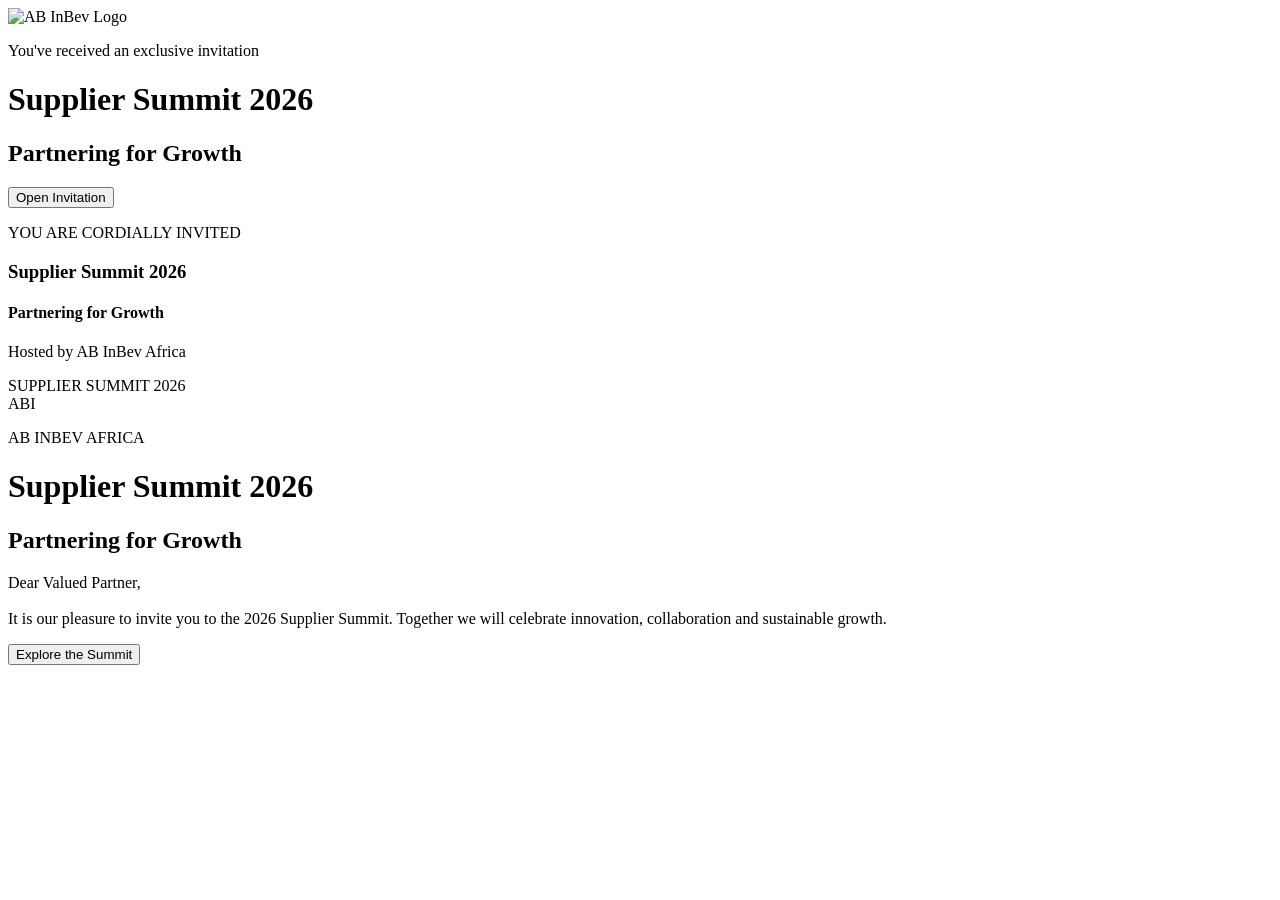
==== index.html @ 871eed04 "Rename Index.html to index.html" ====
<!DOCTYPE html>
<html lang="en">

<head>

    <meta charset="UTF-8">

    <meta name="viewport" content="width=device-width, initial-scale=1.0">

    <title>AB InBev Supplier Summit 2026</title>
    <link rel="preconnect" href="https://fonts.googleapis.com">
<link rel="preconnect" href="https://fonts.gstatic.com" crossorigin>
<link href="https://fonts.googleapis.com/css2?family=Cormorant+Garamond:wght@400;500;600;700&family=Inter:wght@300;400;500;600&display=swap" rel="stylesheet">

    <link rel="stylesheet" href="css/style.css">

</head>

<body>

<div class="particles">

    <span></span>
    <span></span>
    <span></span>
    <span></span>
    <span></span>
    <span></span>
    <span></span>
    <span></span>

</div>
    <div class="landing-page">

        <img src="Images/abinbev-logo.png" class="logo" alt="AB InBev Logo">

        <p class="intro">
            You've received an exclusive invitation
        </p>

        <h1>
            Supplier Summit 2026
        </h1>

   <h2>Partnering for Growth</h2>

<button id="openBtn" class="invite-button">
    Open Invitation
</button>
  <section id="envelope-section" class="hidden">

    <div class="envelope-container">

        <div class="envelope" id="envelope">

           <div class="letter" id="letter">

    <div class="gold-line"></div>

    <p class="small-text">
        YOU ARE CORDIALLY INVITED
    </p>

    <h3>Supplier Summit 2026</h3>

    <h4>Partnering for Growth</h4>

    <div class="gold-line"></div>

    <p class="host">
        Hosted by AB InBev Africa
    </p>

</div>

<div class="ribbon" id="ribbon">

    <span>SUPPLIER SUMMIT 2026</span>

    <div class="seal" id="seal">
        ABI
    </div>

</div>
<div class="envelope-front"></div>

<div class="envelope-flap" id="flap"></div>
        </div>

    </div>

</section>
</div>

<div id="invitation-screen" class="invitation-screen hidden">

    <div class="invitation-card invitation-content">

        <!-- corners -->

        <div class="corner top-left"></div>
        <div class="corner top-right"></div>
        <div class="corner bottom-left"></div>
        <div class="corner bottom-right"></div>

        <p class="invite-overline reveal">
            AB INBEV AFRICA
        </p>

        <h1 class="gold-title reveal">
            Supplier Summit 2026
        </h1>

        <h2 class="reveal">
            Partnering for Growth
        </h2>

        <div class="gold-divider"></div>

        <p class="body-text reveal">

            Dear Valued Partner,

            <br><br>

            It is our pleasure to invite you to the
            2026 Supplier Summit.

            Together we will celebrate innovation,
            collaboration and sustainable growth.

        </p>

        <button
            id="exploreBtn"
            class="rsvp-button">

            Explore the Summit

        </button>

    </div>

</div>


<script src="JS/Script.js"></script>

</body>

</html>
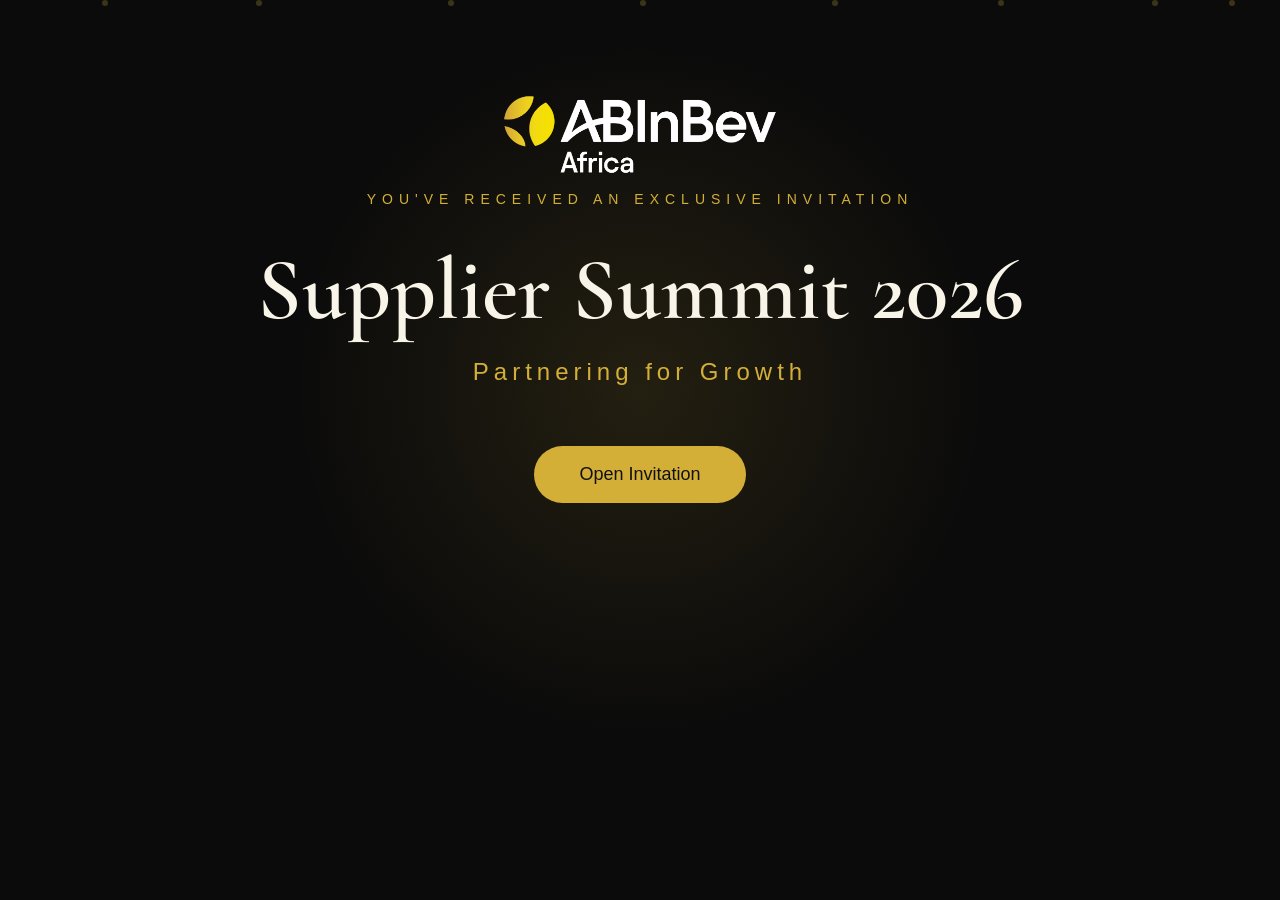
==== commit a7601ce4: "Update index.html" ====
--- a/index.html
+++ b/index.html
@@ -12,7 +12,7 @@
 <link rel="preconnect" href="https://fonts.gstatic.com" crossorigin>
 <link href="https://fonts.googleapis.com/css2?family=Cormorant+Garamond:wght@400;500;600;700&family=Inter:wght@300;400;500;600&display=swap" rel="stylesheet">
 
-    <link rel="stylesheet" href="css/style.css">
+    <link rel="stylesheet" href="style.css">
 
 </head>
 
@@ -32,7 +32,7 @@
 </div>
     <div class="landing-page">
 
-        <img src="Images/abinbev-logo.png" class="logo" alt="AB InBev Logo">
+        <img src="abinbev-logo.png" class="logo" alt="AB InBev Logo">
 
         <p class="intro">
             You've received an exclusive invitation
@@ -144,7 +144,7 @@
 </div>
 
 
-<script src="JS/Script.js"></script>
+<script src="script.js"></script>
 
 </body>
 
--- a/style.css
+++ b/style.css
@@ -0,0 +1,1138 @@
+/* Reset */
+/* Reset */
+/* ===========================
+   RESET
+=========================== */
+
+*{
+    margin:0;
+    padding:0;
+    box-sizing:border-box;
+}
+
+/* ===========================
+   BODY
+=========================== */
+
+body{
+
+    background:#0B0B0B;
+
+    color:white;
+
+    min-height:100vh;
+
+    display:flex;
+
+    justify-content:center;
+
+    align-items:flex-start;
+
+    font-family:'Inter', sans-serif;
+
+    padding:40px 0;
+
+}
+
+/* ===========================
+   MAIN CONTAINER
+=========================== */
+
+.landing-page{
+
+    text-align:center;
+
+    max-width:900px;
+
+    padding:40px;
+
+}
+
+/* ===========================
+   LOGO
+=========================== */
+
+.logo{
+    width:300px;
+    height:auto;
+    
+}
+
+/* ===========================
+   SMALL INTRO
+=========================== */
+
+.intro{
+
+    color:#D4AF37;
+
+    text-transform:uppercase;
+
+    letter-spacing:6px;
+
+    font-size:14px;
+
+    margin-bottom:30px;
+
+}
+
+/* ===========================
+   TITLE
+=========================== */
+
+h1{
+
+    font-family:'Cormorant Garamond', serif;
+
+    font-size:88px;
+
+    color:#F8F4E8;
+
+    font-weight:600;
+
+    margin-bottom:15px;
+
+}
+
+/* ===========================
+   SUBTITLE
+=========================== */
+
+h2{
+
+    font-family:'Inter', sans-serif;
+
+    font-weight:300;
+
+    color:#D4AF37;
+
+    letter-spacing:5px;
+
+    margin-bottom:60px;
+
+}
+
+/* ===========================
+   BUTTON
+=========================== */
+
+.invite-button{
+
+    background:#D4AF37;
+
+    color:#111;
+
+    border:none;
+
+    padding:18px 45px;
+
+    border-radius:50px;
+
+    font-size:18px;
+
+    cursor:pointer;
+
+    animation:pulse 3s infinite;
+
+    transition:.4s;
+
+}
+
+/* Hover */
+
+.invite-button:hover{
+
+    transform:translateY(-5px);
+
+    box-shadow:
+
+0px 40px 80px rgba(0,0,0,.45);
+
+}
+/* ===========================
+   GOLD GLOW
+=========================== */
+
+body::before{
+
+    content:"";
+
+    position:absolute;
+
+    width:700px;
+
+    height:700px;
+
+    background:radial-gradient(circle,
+    rgba(212,175,55,.12),
+    transparent 70%);
+
+    z-index:-1;
+
+}
+@keyframes pulse{
+
+    0%{
+
+        transform:scale(1);
+
+    }
+
+    50%{
+
+        transform:scale(1.04);
+
+    }
+
+    100%{
+
+        transform:scale(1);
+
+    }
+
+}
+/*==================================
+ENVELOPE SECTION
+==================================*/
+
+.hidden{
+    display:none;
+}
+
+.envelope-container{
+
+    display:flex;
+    justify-content:center;
+    margin-top:60px;
+
+}
+
+/*==================================
+ENVELOPE
+==================================*/
+
+.envelope{
+
+    position:relative;
+
+    width:520px;
+    height:340px;
+
+    border-radius:18px;
+
+    background:linear-gradient(
+        180deg,
+        #FFFDF7,
+        #F3EAD8
+    );
+
+    border:1px solid #D4AF37;
+
+    box-shadow:
+        0 20px 45px rgba(0,0,0,.28);
+
+}
+
+/*==================================
+LETTER
+==================================*/
+
+.letter{
+
+    position:absolute;
+
+    width:88%;
+
+    height:88%;
+
+    background:#FFFDF7;
+
+    left:6%;
+
+    bottom:45px;
+
+    border-radius:6px;
+
+    z-index:2;
+
+    box-shadow:
+        0 10px 25px rgba(0,0,0,.12);
+
+    transition:1.2s ease;
+
+}
+
+.letter h3{
+
+    font-family:'Cormorant Garamond', serif;
+
+    font-size:42px;
+
+    color:#C7A541;
+
+    margin-bottom:12px;
+
+}
+
+.letter p{
+
+    color:#666;
+
+    letter-spacing:4px;
+
+    text-transform:uppercase;
+
+}
+
+/*==================================
+ENVELOPE FRONT
+==================================*/
+
+.envelope-front{
+
+    position:absolute;
+
+    bottom:0;
+
+    width:100%;
+
+    height:55%;
+
+    background:#F6F0E3;
+
+    border-radius:0 0 18px 18px;
+
+    z-index:3;
+
+}
+
+/*==================================
+ENVELOPE FLAP
+==================================*/
+
+.envelope-flap{
+
+    position:absolute;
+
+    top:0;
+
+    width:100%;
+
+    height:180px;
+
+    background:#F9F5EA;
+
+    clip-path:polygon(0 0,100% 0,50% 100%);
+
+    transform-origin:top;
+
+    z-index:4;
+
+    transition:1s ease;
+
+}
+/*==========================
+RIBBON
+==========================*/
+
+.ribbon{
+
+    position:absolute;
+
+    top:145px;
+
+    left:-10px;
+
+    width:540px;
+
+    height:48px;
+
+    background:linear-gradient(
+        90deg,
+        #B8891C,
+        #D4AF37,
+        #F2D675,
+        #D4AF37,
+        #B8891C
+    );
+
+    display:flex;
+
+    justify-content:center;
+
+    align-items:center;
+
+    z-index:10;
+
+}
+
+.ribbon span{
+
+    color:white;
+
+    font-size:14px;
+
+    letter-spacing:4px;
+
+    text-transform:uppercase;
+
+    font-weight:600;
+
+}
+/*==========================
+WAX SEAL
+==========================*/
+
+.seal{
+
+    position:absolute;
+
+    width:70px;
+
+    height:70px;
+
+    border-radius:50%;
+
+    background:radial-gradient(
+        circle,
+        #E8C76A,
+        #D4AF37,
+        #A87C18
+    );
+
+    border:3px solid #F4E3A2;
+
+    display:flex;
+
+    justify-content:center;
+
+    align-items:center;
+
+    font-family:'Cormorant Garamond', serif;
+
+    font-size:24px;
+
+    font-weight:bold;
+
+    color:white;
+
+    top:-12px;
+
+    left:50%;
+
+    transform:translateX(-50%);
+
+    box-shadow:
+        0 8px 18px rgba(0,0,0,.35);
+        cursor:pointer;
+
+transition:.5s ease;
+
+}
+/*==========================
+SEAL POP
+==========================*/
+
+.seal.pop{
+
+    transform:
+        translateX(-50%)
+        scale(0);
+
+    opacity:0;
+
+}
+.ribbon.remove{
+
+    transform:translateY(-90px);
+
+    opacity:0;
+
+    transition:1s ease;
+
+}
+/*==========================
+OPEN FLAP
+==========================*/
+
+.envelope-flap.open{
+
+    transform: rotateX(180deg);
+
+    z-index:1;
+
+}
+/*==========================
+LETTER COMES OUT
+==========================*/
+
+.letter.pull-out{
+
+    transform:translateY(-170px);
+
+}
+.small-text{
+
+    margin-top:35px;
+
+    color:#B68C1E;
+
+    letter-spacing:5px;
+
+    font-size:12px;
+
+    text-transform:uppercase;
+
+}
+.letter h3{
+
+    font-family:'Cormorant Garamond', serif;
+
+    font-size:44px;
+
+    color:#C9A53A;
+
+    margin-top:25px;
+
+}
+.letter h4{
+
+    margin-top:10px;
+
+    font-weight:300;
+
+    letter-spacing:3px;
+
+    color:#555;
+
+}
+.host{
+
+    margin-top:30px;
+
+    color:#888;
+
+    font-size:14px;
+
+    letter-spacing:2px;
+
+}
+.gold-line{
+
+    width:160px;
+
+    height:2px;
+
+    background:#D4AF37;
+
+    margin:25px auto;
+
+}
+/*==============================
+FULL SCREEN INVITATION
+===============================*/
+
+.invitation-screen{
+
+    position:fixed;
+
+    inset:0;
+
+    background:rgba(11,11,11,.96);
+
+    display:flex;
+
+    justify-content:center;
+
+    align-items:center;
+
+    opacity:0;
+
+    visibility:hidden;
+
+    pointer-events:none;
+
+    transition:opacity 1.2s ease;
+
+    z-index:100;
+
+}
+
+.invitation-screen.show{
+
+    opacity:1;
+
+    visibility:visible;
+
+    pointer-events:auto;
+
+}
+
+.invitation-card,
+.invitation-content{
+
+    width:700px;
+
+    background:
+linear-gradient(
+180deg,
+#FFFDF9,
+#F8F5EC
+);
+
+    border-radius:20px;
+
+    padding:70px;
+
+    text-align:center;
+
+    box-shadow:
+        0 35px 90px rgba(0,0,0,.35);
+
+    transform:translateY(40px) scale(.96);
+
+    transition:1s ease;
+
+    position:relative;
+
+}
+.invitation-screen.show .invitation-card{
+
+    transform:translateY(0) scale(1);
+
+}
+.invite-overline{
+
+    letter-spacing:6px;
+
+    color:#B58B20;
+
+    font-size:13px;
+
+}
+
+.gold-divider{
+
+    width:0;
+
+    height:2px;
+
+    background:#D4AF37;
+
+    margin:35px auto;
+
+    transition:1.4s ease;
+
+}
+.invitation-screen.show .gold-divider{
+
+    width:180px;
+
+}
+
+.body-text{
+
+    line-height:1.8;
+
+    color:#555;
+
+    margin-bottom:45px;
+
+}
+
+.rsvp-button{
+
+    background:#D4AF37;
+
+    color:#111;
+
+    border:none;
+
+    padding:18px 42px;
+
+    border-radius:40px;
+
+    cursor:pointer;
+
+    font-size:17px;
+
+    transition:.3s;
+
+}
+
+.rsvp-button:hover{
+
+    transform:translateY(-4px);
+
+    box-shadow:
+        0 12px 30px rgba(212,175,55,.35);
+
+}
+/*==========================
+LETTER EXPANDS
+==========================*/
+
+.letter.expand{
+
+    position:fixed;
+
+    top:50%;
+
+    left:50%;
+
+    transform:translate(-50%,-50%) scale(2.2);
+
+    width:700px;
+
+    height:850px;
+
+    z-index:999;
+
+    transition:1.5s ease;
+
+    border-radius:18px;
+
+}
+.envelope.fade{
+
+    opacity:0;
+
+    transition:1s ease;
+
+}
+.invitation-content{
+
+    opacity:0;
+
+    transform:translateY(25px);
+
+    transition:1s ease;
+
+}
+.invitation-content.show{
+
+    opacity:1;
+
+    transform:translateY(0);
+
+}
+/*==========================
+GOLD PARTICLES
+==========================*/
+
+.particles{
+
+    position:fixed;
+
+    inset:0;
+
+    pointer-events:none;
+
+    overflow:hidden;
+
+}
+.particles span{
+
+    position:absolute;
+
+    width:6px;
+
+    height:6px;
+
+    background:#D4AF37;
+
+    border-radius:50%;
+
+    opacity:.25;
+
+    animation:float 12s linear infinite;
+
+}
+.particles span:nth-child(1){left:8%; animation-delay:0s;}
+.particles span:nth-child(2){left:20%; animation-delay:2s;}
+.particles span:nth-child(3){left:35%; animation-delay:4s;}
+.particles span:nth-child(4){left:50%; animation-delay:1s;}
+.particles span:nth-child(5){left:65%; animation-delay:5s;}
+.particles span:nth-child(6){left:78%; animation-delay:3s;}
+.particles span:nth-child(7){left:90%; animation-delay:6s;}
+.particles span:nth-child(8){left:96%; animation-delay:7s;}
+@keyframes float{
+
+    from{
+
+        transform:translateY(110vh);
+
+    }
+
+    to{
+
+        transform:translateY(-10vh);
+
+    }
+
+}
+.gold-divider{
+
+    position:relative;
+
+    overflow:hidden;
+
+}
+.gold-divider::after{
+
+    content:"";
+
+    position:absolute;
+
+    left:-100%;
+
+    top:0;
+
+    width:100%;
+
+    height:100%;
+
+    background:linear-gradient(
+        90deg,
+        transparent,
+        rgba(255,255,255,.8),
+        transparent
+    );
+
+    animation:shimmer 4s infinite;
+
+}
+@keyframes shimmer{
+
+    from{
+
+        left:-100%;
+
+    }
+
+    to{
+
+        left:100%;
+
+    }
+
+}
+/*==========================
+FLOATING INVITATION
+==========================*/
+
+@keyframes gentleFloat{
+
+    0%{
+        transform:translateY(0px);
+    }
+
+    50%{
+        transform:translateY(-6px);
+    }
+
+    100%{
+        transform:translateY(0px);
+    }
+
+}
+
+.invitation-screen.show .invitation-card{
+
+    animation:gentleFloat 5s ease-in-out infinite;
+
+}
+.corner{
+
+    position:absolute;
+
+    width:40px;
+
+    height:40px;
+
+    border:2px solid #D4AF37;
+
+}
+
+.top-left{
+
+    top:20px;
+    left:20px;
+
+    border-right:none;
+    border-bottom:none;
+
+}
+
+.top-right{
+
+    top:20px;
+    right:20px;
+
+    border-left:none;
+    border-bottom:none;
+
+}
+
+.bottom-left{
+
+    bottom:20px;
+    left:20px;
+
+    border-right:none;
+    border-top:none;
+
+}
+
+.bottom-right{
+
+    bottom:20px;
+    right:20px;
+
+    border-left:none;
+    border-top:none;
+
+}
+.gold-title{
+
+    background: linear-gradient(
+        90deg,
+        #9C6D00,
+        #D4AF37,
+        #F6DE8D,
+        #D4AF37,
+        #9C6D00
+    );
+
+    background-size:300%;
+
+    background-clip:text;
+    -webkit-background-clip:text;
+
+    color:transparent;
+    -webkit-text-fill-color:transparent;
+
+    animation:goldMove 8s linear infinite;
+
+}
+@keyframes goldMove{
+
+    from{
+
+        background-position:0%;
+
+    }
+
+    to{
+
+        background-position:300%;
+
+    }
+
+}
+/*==========================
+GOLD GLOW BEHIND INVITATION
+==========================*/
+
+.invitation-card::before{
+
+    content:"";
+
+    position:absolute;
+
+    inset:-40px;
+
+    background:radial-gradient(
+        circle,
+        rgba(212,175,55,.18),
+        transparent 70%
+    );
+
+    z-index:-1;
+
+    filter:blur(35px);
+
+}
+.reveal{
+
+    opacity:0;
+
+    transform:translateY(25px);
+
+}
+@keyframes sealGlow{
+
+    0%{
+
+        box-shadow:0 0 0 rgba(212,175,55,.4);
+
+    }
+
+    50%{
+
+        box-shadow:0 0 20px rgba(212,175,55,.8);
+
+    }
+
+    100%{
+
+        box-shadow:0 0 0 rgba(212,175,55,.4);
+
+    }
+
+}
+
+.seal{
+
+    animation:sealGlow 2.5s infinite;
+
+}
+/*==========================
+SUMMIT PAGE
+==========================*/
+
+.summit-page{
+
+    position:fixed;
+
+    inset:0;
+
+   background:#0B0B0B;
+
+    background-size:cover;
+
+    background-position:center;
+
+    color:white;
+
+    display:flex;
+
+    justify-content:center;
+
+    align-items:center;
+
+    opacity:0;
+
+    transition:1s ease;
+
+    z-index:200;
+
+}
+
+.summit-page.show{
+
+    opacity:1;
+
+}
+.hero-overlay{
+
+    text-align:center;
+
+    max-width:900px;
+
+}
+.hero-overline{
+
+    color:#D4AF37;
+
+    letter-spacing:6px;
+
+    text-transform:uppercase;
+
+    margin-bottom:20px;
+
+}
+
+.hero-title{
+
+    font-size:90px;
+
+    color:#FFFDF7;
+
+    font-family:'Cormorant Garamond', serif;
+
+    margin-bottom:20px;
+
+}
+
+.hero-subtitle{
+
+    color:#D4AF37;
+
+    letter-spacing:5px;
+
+    margin-bottom:40px;
+
+}
+
+.hero-description{
+
+    font-size:22px;
+
+    line-height:1.8;
+
+    color:#EAEAEA;
+
+    margin-bottom:50px;
+
+}
+.hero-button{
+
+    background:#D4AF37;
+
+    color:#111;
+
+    border:none;
+
+    padding:18px 50px;
+
+    border-radius:50px;
+
+    font-size:18px;
+
+    cursor:pointer;
+
+    transition:.4s;
+
+}
+
+.hero-button:hover{
+
+    transform:translateY(-5px);
+
+    box-shadow:
+
+        0 20px 40px rgba(212,175,55,.35);
+
+}
+.scroll-indicator{
+
+    margin-top:80px;
+
+    font-size:40px;
+
+    color:#D4AF37;
+
+    animation:bounce 2s infinite;
+
+}
+@keyframes bounce{
+
+    0%,100%{
+
+        transform:translateY(0);
+
+    }
+
+    50%{
+
+        transform:translateY(10px);
+
+    }
+
+}
+.invite-button{
+    position: relative;
+    z-index: 9999;
+}
+
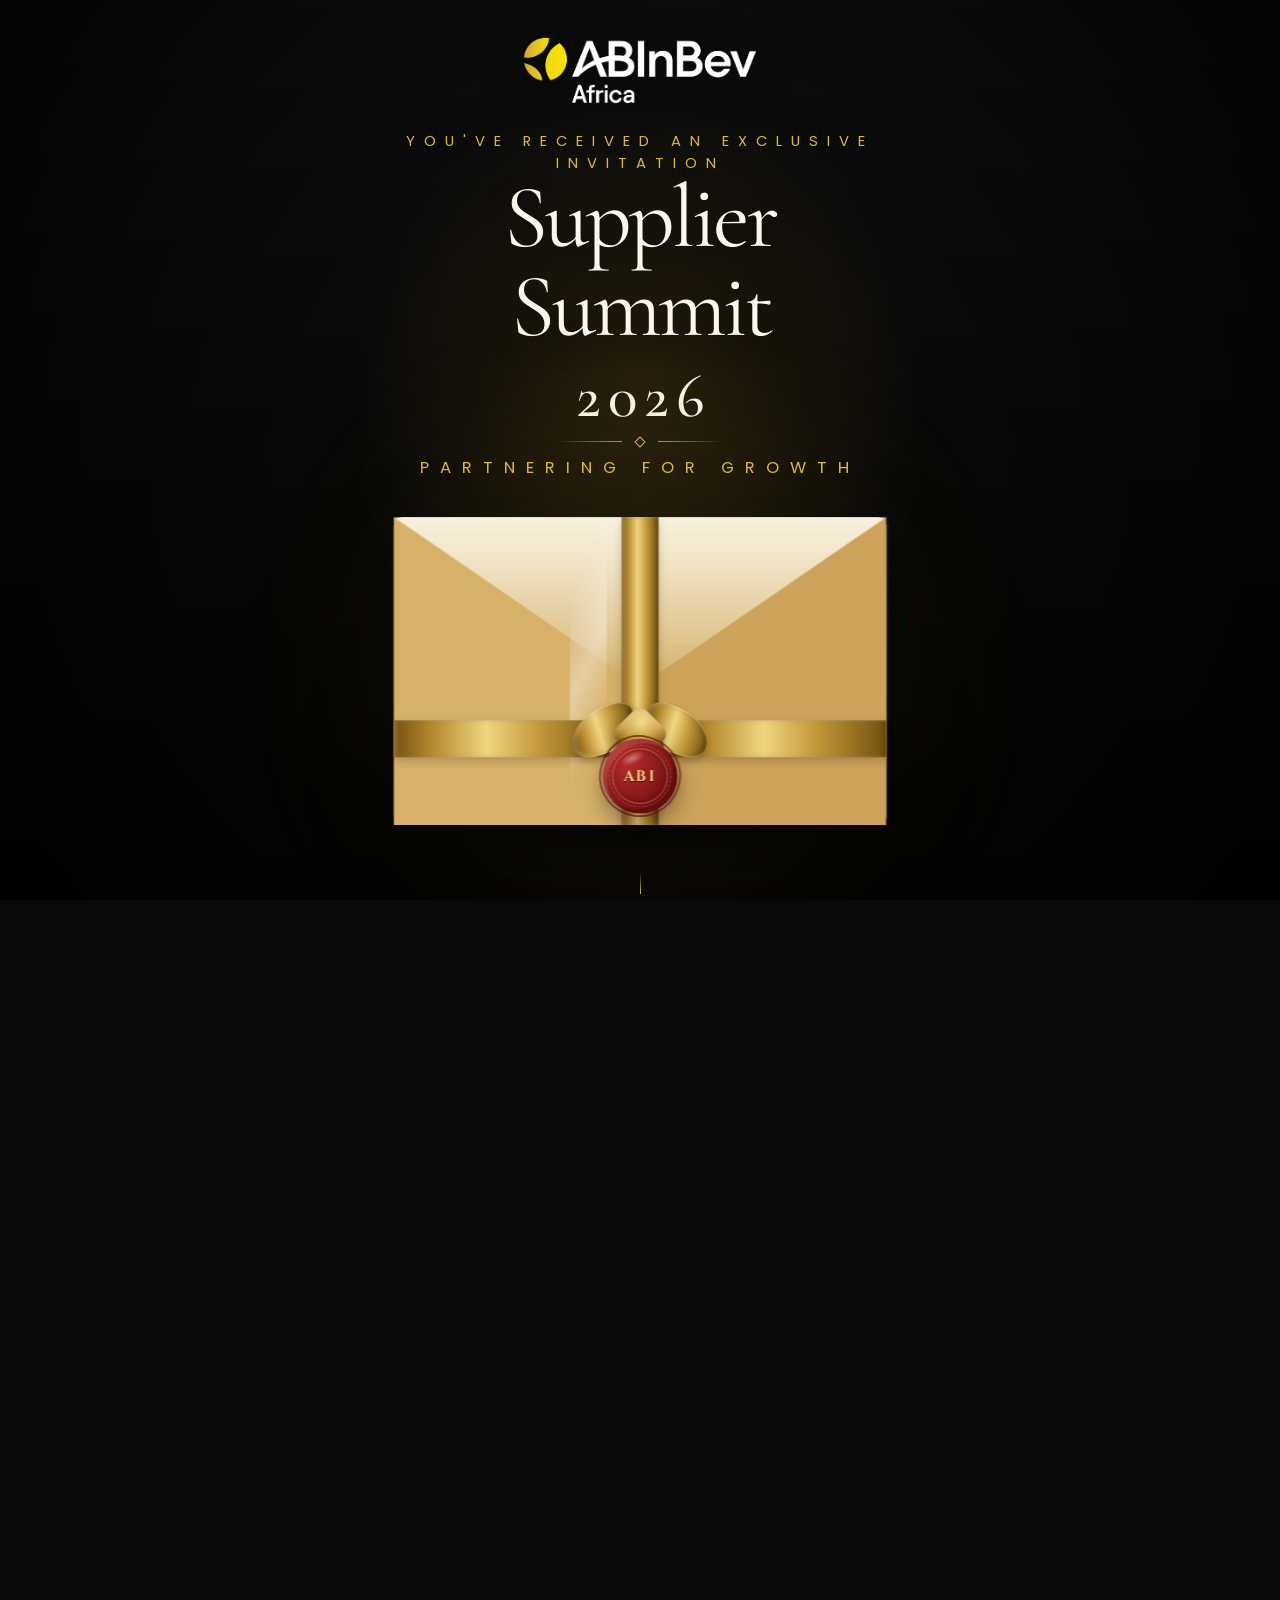
==== commit c8cfb32d: "Add files via upload" ====
--- a/index.html
+++ b/index.html
@@ -1,151 +1,495 @@
-<!DOCTYPE html>
-<html lang="en">
-
-<head>
-
-    <meta charset="UTF-8">
-
-    <meta name="viewport" content="width=device-width, initial-scale=1.0">
-
-    <title>AB InBev Supplier Summit 2026</title>
-    <link rel="preconnect" href="https://fonts.googleapis.com">
-<link rel="preconnect" href="https://fonts.gstatic.com" crossorigin>
-<link href="https://fonts.googleapis.com/css2?family=Cormorant+Garamond:wght@400;500;600;700&family=Inter:wght@300;400;500;600&display=swap" rel="stylesheet">
-
-    <link rel="stylesheet" href="style.css">
-
-</head>
-
-<body>
-
-<div class="particles">
-
-    <span></span>
-    <span></span>
-    <span></span>
-    <span></span>
-    <span></span>
-    <span></span>
-    <span></span>
-    <span></span>
-
-</div>
-    <div class="landing-page">
-
-        <img src="abinbev-logo.png" class="logo" alt="AB InBev Logo">
-
-        <p class="intro">
-            You've received an exclusive invitation
-        </p>
-
-        <h1>
-            Supplier Summit 2026
-        </h1>
-
-   <h2>Partnering for Growth</h2>
-
-<button id="openBtn" class="invite-button">
-    Open Invitation
-</button>
-  <section id="envelope-section" class="hidden">
-
-    <div class="envelope-container">
-
-        <div class="envelope" id="envelope">
-
-           <div class="letter" id="letter">
-
-    <div class="gold-line"></div>
-
-    <p class="small-text">
-        YOU ARE CORDIALLY INVITED
-    </p>
-
-    <h3>Supplier Summit 2026</h3>
-
-    <h4>Partnering for Growth</h4>
-
-    <div class="gold-line"></div>
-
-    <p class="host">
-        Hosted by AB InBev Africa
-    </p>
-
-</div>
-
-<div class="ribbon" id="ribbon">
-
-    <span>SUPPLIER SUMMIT 2026</span>
-
-    <div class="seal" id="seal">
-        ABI
-    </div>
-
-</div>
-<div class="envelope-front"></div>
-
-<div class="envelope-flap" id="flap"></div>
-        </div>
-
-    </div>
-
-</section>
-</div>
-
-<div id="invitation-screen" class="invitation-screen hidden">
-
-    <div class="invitation-card invitation-content">
-
-        <!-- corners -->
-
-        <div class="corner top-left"></div>
-        <div class="corner top-right"></div>
-        <div class="corner bottom-left"></div>
-        <div class="corner bottom-right"></div>
-
-        <p class="invite-overline reveal">
-            AB INBEV AFRICA
-        </p>
-
-        <h1 class="gold-title reveal">
-            Supplier Summit 2026
-        </h1>
-
-        <h2 class="reveal">
-            Partnering for Growth
-        </h2>
-
-        <div class="gold-divider"></div>
-
-        <p class="body-text reveal">
-
-            Dear Valued Partner,
-
-            <br><br>
-
-            It is our pleasure to invite you to the
-            2026 Supplier Summit.
-
-            Together we will celebrate innovation,
-            collaboration and sustainable growth.
-
-        </p>
-
-        <button
-            id="exploreBtn"
-            class="rsvp-button">
-
-            Explore the Summit
-
-        </button>
-
-    </div>
-
-</div>
-
-
-<script src="script.js"></script>
-
-</body>
-
-</html>
+<!DOCTYPE html>
+<html lang="en">
+
+<head>
+
+    <meta charset="UTF-8">
+
+    <meta name="viewport" content="width=device-width, initial-scale=1.0">
+
+    <title>ABInBev Supplier Summit 2026</title>
+
+    <!-- Google Fonts -->
+
+    <link rel="preconnect" href="https://fonts.googleapis.com">
+
+    <link rel="preconnect" href="https://fonts.gstatic.com" crossorigin>
+
+    <link
+    href="https://fonts.googleapis.com/css2?family=Cinzel:wght@400;500;600;700&family=Cormorant+Garamond:wght@400;500;600&family=Poppins:wght@300;400;500;600&display=swap"
+    rel="stylesheet"
+>
+
+    <link rel="stylesheet" href="css/style copy.css">
+<script>
+    if ("scrollRestoration" in history) {
+        history.scrollRestoration = "manual";
+    }
+
+    if (window.location.hash) {
+        history.replaceState(
+            null,
+            document.title,
+            window.location.pathname + window.location.search
+        );
+    }
+
+    window.scrollTo(0, 0);
+</script>
+</head>
+
+<body>
+
+    <!-- ===================================== -->
+    <!-- BACKGROUND -->
+    <!-- ===================================== -->
+
+    <div class="background">
+
+        <div class="gradient"></div>
+
+        <div class="particles"></div>
+
+        <div class="spotlight"></div>
+
+    </div>
+
+
+
+    <!-- ===================================== -->
+    <!-- LANDING PAGE -->
+    <!-- ===================================== -->
+
+    <section id="landing">
+<div class="landing-sparkles" aria-hidden="true">
+
+    <span></span>
+    <span></span>
+    <span></span>
+    <span></span>
+    <span></span>
+    <span></span>
+    <span></span>
+    <span></span>
+    <span></span>
+    <span></span>
+    <span></span>
+    <span></span>
+
+</div>
+        <div class="landing-content">
+
+           <!-- Premium Landing Introduction -->
+<div class="landing-intro">
+
+    <img
+        src="images/abinbev-logo.png"
+        alt="ABInBev Africa"
+        class="landing-logo"
+    >
+
+    <p class="invitation-eyebrow">
+        You've received an exclusive invitation
+    </p>
+
+    <h1 class="landing-title">
+        <span>Supplier</span>
+        <span>Summit</span>
+    </h1>
+
+    <p class="landing-year">2026</p>
+
+    <div class="landing-divider" aria-hidden="true">
+        <span></span>
+        <i></i>
+        <span></span>
+    </div>
+
+    <p class="landing-theme">
+        Partnering for Growth
+    </p>
+
+</div>
+
+<div class="envelope-stage">
+
+    <div class="envelope-shadow"></div>
+
+    <div class="envelope" id="envelope">
+
+        <!-- Envelope Back -->
+
+        <div class="envelope-back">
+
+            <div class="embossed-mark">
+                ABI
+            </div>
+
+        </div>
+
+        <!-- Invitation Letter -->
+
+        <div class="letter">
+
+            <div class="letter-frame">
+
+                <p class="letter-brand">
+                    AB InBev Africa
+                </p>
+
+                <div class="letter-ornament">
+
+                    <span></span>
+                    <i></i>
+                    <span></span>
+
+                </div>
+
+                <p class="letter-small">
+                    Executive Invitation
+                </p>
+
+                <h3>
+                    Supplier Summit
+                </h3>
+
+                <p class="letter-year">
+                    2026
+                </p>
+
+                <p class="letter-theme">
+                    Partnering for Growth
+                </p>
+
+                <div class="letter-details">
+
+                    <span>10 September 2026</span>
+
+                    <span class="letter-dot"></span>
+
+                    <span>Johannesburg</span>
+
+                </div>
+
+            </div>
+
+        </div>
+
+        <!-- Inner Envelope -->
+
+        <div class="envelope-inner"></div>
+
+        <!-- Side Folds -->
+
+        <div class="left-fold"></div>
+
+        <div class="right-fold"></div>
+
+        <!-- Bottom Fold -->
+
+        <div class="bottom-fold"></div>
+
+        <!-- Top Flap -->
+
+        <div class="top-flap">
+
+            <div class="flap-inner"></div>
+
+        </div>
+<!-- Luxury Ribbon Around Envelope -->
+<div class="envelope-ribbon" aria-hidden="true">
+
+    <div class="ribbon-vertical"></div>
+
+    <div class="ribbon-horizontal">
+        <span class="ribbon-left"></span>
+        <span class="ribbon-right"></span>
+    </div>
+
+    <div class="envelope-bow">
+        <span class="bow-loop bow-loop-left"></span>
+        <span class="bow-loop bow-loop-right"></span>
+
+        <span class="bow-tail bow-tail-left"></span>
+        <span class="bow-tail bow-tail-right"></span>
+
+        <span class="bow-centre"></span>
+    </div>
+
+</div>
+        <!-- Wax Seal -->
+
+        <button
+            class="seal"
+            id="seal"
+            type="button"
+            aria-label="Open invitation"
+        >
+
+            <span class="seal-highlight"></span>
+
+            <span class="seal-ring"></span>
+
+            <span class="seal-text">
+                ABI
+            </span>
+
+        </button>
+
+    </div>
+
+</div>
+           <div class="seal-instruction">
+
+    <span class="instruction-star">✦</span>
+
+    <p class="instruction-main">
+        Break the Wax Seal
+    </p>
+
+    <p class="instruction-sub">
+        Your invitation awaits
+    </p>
+
+    <span class="instruction-arrow">↑</span>
+
+</div>
+
+        </div>
+
+<div class="paper-transition" id="paperTransition"></div>
+
+    </section>
+
+
+
+    <!-- ===================================== -->
+    <!-- SUMMIT PAGE -->
+    <!-- ===================================== -->
+
+    <section id="summit">
+<nav class="navbar">
+
+    <div class="nav-logo">
+
+        ABInBev
+
+    </div>
+
+    <ul>
+
+        <li><a href="#rsvp">RSVP</a></li>
+
+        <li><a href="#event">Event Details</a></li>
+
+        <li><a href="#about">About</a></li>
+
+    </ul>
+
+</nav>
+      <div class="hero">
+
+    <div class="hero-glow"></div>
+
+    <div class="hero-content">
+
+        <div class="hero-logo-wrap">
+
+            <img
+                src="images/abinbev-logo.png"
+                alt="ABInBev"
+                class="hero-logo"
+            >
+
+        </div>
+
+        <p class="hero-kicker">
+            You are cordially invited to
+        </p>
+
+        <h1 class="hero-title">
+            Supplier Summit
+        </h1>
+
+        <p class="hero-year">
+            2026
+        </p>
+
+        <div class="hero-divider">
+
+            <span></span>
+
+            <div class="hero-diamond"></div>
+
+            <span></span>
+
+        </div>
+
+        <h2 class="hero-theme">
+            Partnering for Growth
+        </h2>
+
+        <p class="hero-subtitle">
+
+            Building stronger partnerships, driving innovation
+            and shaping a sustainable future together.
+
+        </p>
+
+       <!-- Compact Event Summary -->
+<div class="hero-event-strip">
+
+    <div class="hero-event-item">
+        <span class="hero-event-icon">📅</span>
+
+        <div>
+            <span class="hero-event-label">Date</span>
+            <p>10 September 2026</p>
+        </div>
+    </div>
+
+    <span class="hero-event-divider"></span>
+
+    <div class="hero-event-item">
+        <span class="hero-event-icon">🕗</span>
+
+        <div>
+            <span class="hero-event-label">Arrival</span>
+            <p>08:00 AM</p>
+        </div>
+    </div>
+
+    <span class="hero-event-divider"></span>
+
+    <div class="hero-event-item">
+        <span class="hero-event-icon">📍</span>
+
+        <div>
+            <span class="hero-event-label">Location</span>
+            <p>Bryanston, Johannesburg</p>
+        </div>
+    </div>
+
+</div>
+
+        <p class="scroll-text">
+            Scroll to explore
+        </p>
+
+    </div>
+
+</div>
+        <!-- RSVP Section -->
+
+<section id="rsvp" class="summit-section fade-section">
+
+    <h2>RSVP</h2>
+
+    <p class="section-text">
+
+        Kindly confirm your attendance no later than
+
+        <strong>31 August 2026.</strong>
+
+    </p>
+
+    <button id="rsvpButton">
+
+        RSVP Now
+
+    </button>
+
+</section>
+
+
+
+<!-- Event Details -->
+
+<section id="event" class="summit-section fade-section">
+    <h2>Event Details</h2>
+
+    <div class="detail-grid">
+
+    <article class="detail-box">
+        <span class="detail-icon">📅</span>
+
+        <span class="detail-label">Date</span>
+
+        <h3>10 September 2026</h3>
+    </article>
+
+    <article class="detail-box">
+        <span class="detail-icon">🕗</span>
+
+        <span class="detail-label">Arrival Time</span>
+
+        <h3>08:00 AM</h3>
+    </article>
+
+    <article class="detail-box detail-box-venue">
+        <span class="detail-icon">📍</span>
+
+        <span class="detail-label">Venue</span>
+
+        <h3>
+            ABInBev Africa Headquarters
+            <br>
+            56 Grosvenor Road<br>
+            Bryanston, Johannesburg<br>
+            South Africa
+        </h3>
+    </article>
+
+</div>
+
+</section>
+
+
+
+<!-- About -->
+
+<section id="about" class="summit-section fade-section">
+
+    <h2>About the Summit</h2>
+
+    <p class="section-text">
+
+        The ABInBev Supplier Summit brings together procurement leaders,
+        strategic suppliers and business partners to strengthen collaboration,
+        encourage innovation and build sustainable partnerships across Africa.
+
+    </p>
+
+</section>
+
+
+<footer>
+
+    <div class="footer-divider"></div>
+
+    <p class="footer-message">
+
+        We look forward to welcoming you.
+
+    </p>
+
+    <h3>
+
+        Supplier Summit 2026
+
+    </h3>
+
+    <span>
+
+        ABInBev Africa
+
+    </span>
+
+</footer>
+</section>
+
+<!-- JavaScript -->
+<script src="js/script copy.js"></script>
+
+</body>
+</html>
--- a/css/style copy.css
+++ b/css/style copy.css
@@ -0,0 +1,5314 @@
+/*==================================================
+AB InBev Supplier Summit 2026
+Luxury Theme
+==================================================*/
+
+*{
+    margin:0;
+    padding:0;
+    box-sizing:border-box;
+}
+
+html{
+    scroll-behavior:smooth;
+}
+
+body{
+
+    font-family:'Poppins',sans-serif;
+    background:#090909;
+    color:white;
+    overflow-x:hidden;
+
+}
+
+/*==================================
+BACKGROUND
+==================================*/
+
+.background{
+
+    position:fixed;
+    inset:0;
+    z-index:-10;
+    overflow:hidden;
+
+}
+
+.gradient{
+
+    position:absolute;
+    inset:0;
+
+    background:
+
+    radial-gradient(circle at top,
+    rgba(201,162,39,.18),
+    transparent 35%),
+
+    linear-gradient(
+    180deg,
+    #050505,
+    #101010,
+    #050505);
+
+}
+
+/*==================================
+PARTICLES
+==================================*/
+
+.particles{
+
+    position:absolute;
+    inset:0;
+
+    background-image:
+    radial-gradient(rgba(201,162,39,.5) 1px,transparent 1px);
+
+    background-size:70px 70px;
+
+    opacity:.12;
+
+}
+
+/*==================================
+SPOTLIGHT
+==================================*/
+
+.spotlight{
+
+    position:absolute;
+
+    width:900px;
+    height:900px;
+
+    left:50%;
+    top:-650px;
+
+    transform:translateX(-50%);
+
+    background:
+
+    radial-gradient(circle,
+    rgba(255,215,0,.16),
+    transparent 70%);
+
+}
+
+/*==================================
+LANDING PAGE
+==================================*/
+
+#landing {
+    position: fixed;
+    inset: 0;
+    z-index: 1000;
+
+    width: 100%;
+    height: 100vh;
+
+    display: block;
+
+    overflow-y: auto;
+    overflow-x: hidden;
+
+    text-align: center;
+
+    transition:
+        opacity 1s ease,
+        transform 1s ease;
+}
+
+.landing-content {
+    position: relative;
+    z-index: 3;
+
+    width: min(1080px, 94vw);
+    min-height: auto;
+
+    margin: 0 auto;
+    padding: 24px 20px 50px;
+}
+
+.eyebrow{
+
+    color:#C9A227;
+
+    letter-spacing:6px;
+
+    text-transform:uppercase;
+
+    font-size:.9rem;
+
+    margin-bottom:20px;
+
+}
+
+h1{
+
+    font-family:'Cinzel',serif;
+
+    font-size:4.5rem;
+
+    font-weight:700;
+
+}
+
+h2{
+
+    font-family:'Cinzel',serif;
+
+    color:#C9A227;
+
+    font-size:2rem;
+
+    margin-top:10px;
+
+    letter-spacing:8px;
+
+}
+/*==================================
+LUXURY ENVELOPE 3.0
+==================================*/
+
+.envelope-stage{
+
+    position:relative;
+
+    width:620px;
+    max-width:94vw;
+
+    margin:55px auto 38px;
+
+    display:flex;
+    justify-content:center;
+
+    perspective:1800px;
+
+}
+
+.envelope-shadow{
+
+    position:absolute;
+
+    width:76%;
+    height:50px;
+
+    left:50%;
+    bottom:-27px;
+
+    transform:translateX(-50%);
+
+    border-radius:50%;
+
+    background:
+        radial-gradient(
+            ellipse,
+            rgba(0,0,0,.72),
+            rgba(0,0,0,.3) 45%,
+            transparent 72%
+        );
+
+    filter:blur(12px);
+
+    animation:shadowFloat 5s ease-in-out infinite;
+
+}
+
+.envelope{
+
+    position:relative;
+
+    width:560px;
+    height:350px;
+
+    max-width:100%;
+
+    animation:floatEnvelope 5s ease-in-out infinite;
+
+    filter:
+        drop-shadow(0 30px 45px rgba(0,0,0,.42));
+
+    transform-style:preserve-3d;
+
+}
+/*==================================
+RIBBON WRAPPED AROUND ENVELOPE
+==================================*/
+
+.envelope-ribbon {
+    position: absolute;
+    inset: 0;
+    z-index: 10;
+    overflow: hidden;
+    border-radius: 10px;
+    pointer-events: none;
+}
+
+/* Satin texture shared by ribbon pieces */
+
+.ribbon-vertical,
+.ribbon-left,
+.ribbon-right,
+.bow-loop,
+.bow-tail,
+.bow-centre {
+    background:
+        linear-gradient(
+            90deg,
+            #76500f 0%,
+            #b88b2f 18%,
+            #f2d681 43%,
+            #c69a3a 67%,
+            #73500f 100%
+        );
+
+    box-shadow:
+        inset 3px 0 5px rgba(255, 255, 255, 0.24),
+        inset -4px 0 6px rgba(54, 31, 0, 0.25),
+        0 4px 9px rgba(47, 27, 0, 0.22);
+}
+
+/* Vertical ribbon */
+
+.ribbon-vertical {
+    position: absolute;
+    top: 0;
+    left: 50%;
+
+    width: 42px;
+    height: 100%;
+
+    transform: translateX(-50%);
+}
+
+/* Subtle moving satin highlight */
+
+.ribbon-vertical::after,
+.ribbon-left::after,
+.ribbon-right::after {
+    content: "";
+    position: absolute;
+    inset: 0;
+
+    background:
+        linear-gradient(
+            115deg,
+            transparent 20%,
+            rgba(255, 255, 255, 0.38) 48%,
+            transparent 72%
+        );
+
+    transform: translateX(-140%);
+    animation: ribbonGlow 5s ease-in-out infinite;
+}
+
+/* Horizontal ribbon */
+
+.ribbon-horizontal {
+    position: absolute;
+    top: 72%;
+    left: 0;
+
+    width: 100%;
+    height: 42px;
+
+    transform: translateY(-50%);
+}
+
+.ribbon-left,
+.ribbon-right {
+    position: absolute;
+    top: 0;
+
+    width: calc(50% - 34px);
+    height: 100%;
+
+    overflow: hidden;
+}
+
+.ribbon-left {
+    left: 0;
+}
+
+.ribbon-right {
+    right: 0;
+}
+
+/* Bow */
+
+.envelope-bow {
+    position: absolute;
+    top: 72%;
+    left: 50%;
+
+    width: 170px;
+    height: 105px;
+
+    transform: translate(-50%, -50%);
+    transform-origin: center;
+}
+
+/* Bow loops */
+
+.bow-loop {
+    position: absolute;
+    top: 17px;
+
+    width: 77px;
+    height: 52px;
+
+    border: 1px solid rgba(255, 224, 143, 0.32);
+}
+
+.bow-loop-left {
+    left: 5px;
+
+    border-radius: 75% 28% 68% 34%;
+    transform: rotate(-17deg);
+}
+
+.bow-loop-right {
+    right: 5px;
+
+    border-radius: 28% 75% 34% 68%;
+    transform: rotate(17deg);
+}
+
+/* Bow tails */
+
+.bow-tail {
+    position: absolute;
+    top: 48px;
+
+    width: 38px;
+    height: 59px;
+
+    clip-path:
+        polygon(
+            0 0,
+            100% 0,
+            82% 100%,
+            50% 77%,
+            17% 100%
+        );
+}
+
+.bow-tail-left {
+    left: 53px;
+    transform: rotate(13deg);
+}
+
+.bow-tail-right {
+    right: 53px;
+    transform: rotate(-13deg);
+}
+
+/* Bow knot */
+
+.bow-centre {
+    position: absolute;
+    top: 23px;
+    left: 50%;
+
+    width: 48px;
+    height: 48px;
+
+    transform: translateX(-50%) rotate(45deg);
+
+    border-radius: 11px;
+
+    background:
+        radial-gradient(
+            circle at 32% 28%,
+            #f6df91,
+            #c39330 53%,
+            #73500e 100%
+        );
+
+    box-shadow:
+        inset 5px 5px 7px rgba(255, 255, 255, 0.24),
+        inset -6px -6px 9px rgba(54, 30, 0, 0.28),
+        0 7px 13px rgba(37, 19, 0, 0.3);
+}
+
+/* Keep wax seal above the bow */
+
+.seal {
+    z-index: 13;
+
+    top: 72%;
+    bottom: auto;
+
+    transform: translate(-50%, -50%);
+}
+
+.seal:hover {
+    transform:
+        translate(-50%, -53%)
+        scale(1.06);
+}
+
+/*==================================
+RIBBON REMOVAL ANIMATION
+==================================*/
+
+.envelope.unwrapping .seal {
+    animation: wrappedSealBreak 0.48s ease forwards;
+}
+
+.envelope.unwrapping .envelope-bow {
+    animation: bowRelease 0.78s cubic-bezier(.28, .7, .27, 1) forwards;
+}
+
+.envelope.unwrapping .ribbon-left {
+    animation: ribbonSlideLeft 0.85s ease 0.28s forwards;
+}
+
+.envelope.unwrapping .ribbon-right {
+    animation: ribbonSlideRight 0.85s ease 0.28s forwards;
+}
+
+.envelope.unwrapping .ribbon-vertical {
+    animation: ribbonSlideDown 0.9s ease 0.38s forwards;
+}
+
+/* Hide the empty ribbon wrapper after animation */
+
+.envelope.open .envelope-ribbon {
+    visibility: hidden;
+}
+
+@keyframes wrappedSealBreak {
+    0% {
+        opacity: 1;
+        transform: translate(-50%, -50%) scale(1);
+    }
+
+    45% {
+        transform:
+            translate(-50%, -50%)
+            rotate(-7deg)
+            scale(0.9);
+    }
+
+    100% {
+        opacity: 0;
+
+        transform:
+            translate(-50%, -50%)
+            rotate(12deg)
+            scale(0.1);
+    }
+}
+
+@keyframes bowRelease {
+    0% {
+        opacity: 1;
+        transform: translate(-50%, -50%) scale(1);
+    }
+
+    38% {
+        transform:
+            translate(-50%, -45%)
+            rotate(-4deg)
+            scale(1.04);
+    }
+
+    100% {
+        opacity: 0;
+
+        transform:
+            translate(-50%, 25px)
+            rotate(10deg)
+            scale(0.68);
+    }
+}
+
+@keyframes ribbonSlideLeft {
+    from {
+        opacity: 1;
+        transform: translateX(0);
+    }
+
+    to {
+        opacity: 0;
+        transform: translateX(-115%);
+    }
+}
+
+@keyframes ribbonSlideRight {
+    from {
+        opacity: 1;
+        transform: translateX(0);
+    }
+
+    to {
+        opacity: 0;
+        transform: translateX(115%);
+    }
+}
+
+@keyframes ribbonSlideDown {
+    from {
+        opacity: 1;
+        transform: translateX(-50%) translateY(0);
+    }
+
+    to {
+        opacity: 0;
+        transform: translateX(-50%) translateY(115%);
+    }
+}
+
+@keyframes ribbonGlow {
+    0%,
+    52% {
+        transform: translateX(-140%);
+    }
+
+    82%,
+    100% {
+        transform: translateX(140%);
+    }
+}
+/*==================================
+ENVELOPE PAPER
+==================================*/
+
+.envelope-back{
+
+    position:absolute;
+    inset:0;
+
+    z-index:1;
+
+    overflow:hidden;
+
+    border:1px solid rgba(218,183,93,.65);
+    border-radius:10px;
+
+    background:
+
+        repeating-linear-gradient(
+            110deg,
+            transparent 0,
+            transparent 3px,
+            rgba(133,100,39,.018) 4px
+        ),
+
+        linear-gradient(
+            145deg,
+            #fffdf8,
+            #eee2c9 55%,
+            #d8bb78
+        );
+
+    box-shadow:
+        inset 0 0 28px rgba(130,90,20,.12),
+        inset 0 1px rgba(255,255,255,.9);
+
+}
+
+.envelope-back::before{
+
+    content:"";
+
+    position:absolute;
+    inset:11px;
+
+    border:1px solid rgba(180,136,39,.28);
+    border-radius:5px;
+
+}
+
+.envelope-back::after{
+
+    content:"";
+
+    position:absolute;
+
+    width:70%;
+    height:200%;
+
+    top:-50%;
+    left:-90%;
+
+    transform:rotate(18deg);
+
+    background:
+        linear-gradient(
+            90deg,
+            transparent,
+            rgba(255,255,255,.32),
+            transparent
+        );
+
+    animation:envelopeShimmer 7s ease-in-out infinite;
+
+}
+
+/*==================================
+EMBOSSED MARK
+==================================*/
+
+.embossed-mark{
+
+    position:absolute;
+
+    top:48%;
+    left:50%;
+
+    transform:translate(-50%,-50%);
+
+    font-family:'Cinzel',serif;
+    font-size:4.4rem;
+    font-weight:700;
+
+    color:rgba(171,132,54,.08);
+
+    letter-spacing:8px;
+
+    text-shadow:
+        1px 1px 1px rgba(255,255,255,.5),
+        -1px -1px 1px rgba(110,76,15,.08);
+
+}
+
+/*==================================
+LETTER
+==================================*/
+
+.letter{
+
+    position:absolute;
+
+    width:84%;
+    height:255px;
+
+    left:50%;
+    top:40px;
+
+    z-index:3;
+
+    transform:translateX(-50%);
+
+    overflow:hidden;
+
+    border:1px solid rgba(201,162,39,.42);
+    border-radius:5px;
+
+    color:#17130c;
+
+    background:
+
+        repeating-linear-gradient(
+            0deg,
+            transparent 0,
+            transparent 4px,
+            rgba(110,80,25,.016) 5px
+        ),
+
+        linear-gradient(
+            135deg,
+            #fffefa,
+            #f7f0df 58%,
+            #ecdebd
+        );
+
+    box-shadow:
+        0 14px 30px rgba(70,45,8,.2),
+        inset 0 0 35px rgba(201,162,39,.07);
+
+    transition:
+        transform 1.5s cubic-bezier(.2,.75,.2,1),
+        box-shadow 1.2s ease;
+
+}
+
+.letter::after{
+
+    content:"";
+
+    position:absolute;
+
+    width:45%;
+    height:140%;
+
+    top:-20%;
+    left:-60%;
+
+    transform:skewX(-18deg);
+
+    background:
+        linear-gradient(
+            90deg,
+            transparent,
+            rgba(255,255,255,.58),
+            transparent
+        );
+
+    animation:letterShimmer 6s ease-in-out infinite;
+
+}
+
+.letter-frame{
+
+    position:absolute;
+    inset:14px;
+
+    z-index:2;
+
+    display:flex;
+    flex-direction:column;
+    justify-content:center;
+    align-items:center;
+
+    padding:18px;
+
+    border:1px solid rgba(178,132,30,.48);
+
+    text-align:center;
+
+}
+
+.letter-frame::before,
+.letter-frame::after{
+
+    content:"";
+
+    position:absolute;
+
+    width:15px;
+    height:15px;
+
+    border-color:rgba(177,131,30,.75);
+    border-style:solid;
+
+}
+
+.letter-frame::before{
+
+    top:6px;
+    left:6px;
+
+    border-width:1px 0 0 1px;
+
+}
+
+.letter-frame::after{
+
+    right:6px;
+    bottom:6px;
+
+    border-width:0 1px 1px 0;
+
+}
+
+.letter-brand{
+
+    margin-bottom:9px;
+
+    color:#8e6a1d;
+
+    font-family:'Cinzel',serif;
+    font-size:.67rem;
+    font-weight:600;
+
+    letter-spacing:4px;
+    text-transform:uppercase;
+
+}
+
+.letter-ornament{
+
+    display:flex;
+    align-items:center;
+
+    gap:9px;
+    margin-bottom:9px;
+
+}
+
+.letter-ornament span{
+
+    width:42px;
+    height:1px;
+
+    background:
+        linear-gradient(
+            90deg,
+            transparent,
+            #b68a2c
+        );
+
+}
+
+.letter-ornament span:last-child{
+
+    background:
+        linear-gradient(
+            90deg,
+            #b68a2c,
+            transparent
+        );
+
+}
+
+.letter-ornament i{
+
+    width:7px;
+    height:7px;
+
+    border:1px solid #b68a2c;
+
+    transform:rotate(45deg);
+
+}
+
+.letter-small{
+
+    margin-bottom:5px;
+
+    color:#6d5a32;
+
+    font-size:.55rem;
+    font-weight:500;
+
+    letter-spacing:3px;
+    text-transform:uppercase;
+
+}
+
+.letter h3{
+
+    margin:0;
+
+    color:#19140b;
+
+    font-family:'Cinzel',serif;
+    font-size:1.65rem;
+    font-weight:600;
+
+    letter-spacing:1px;
+
+}
+
+.letter-year{
+
+    margin-top:2px;
+
+    color:#a77d20;
+
+    font-family:'Cinzel',serif;
+    font-size:.78rem;
+
+    letter-spacing:9px;
+    text-indent:9px;
+
+}
+
+.letter-theme{
+
+    margin-top:10px;
+
+    color:#72581f;
+
+    font-family:'Cinzel',serif;
+    font-size:.68rem;
+
+    letter-spacing:2px;
+    text-transform:uppercase;
+
+}
+
+.letter-details{
+
+    display:flex;
+    align-items:center;
+
+    gap:10px;
+    margin-top:12px;
+
+    color:#766642;
+
+    font-size:.54rem;
+    font-weight:500;
+
+    letter-spacing:1.3px;
+    text-transform:uppercase;
+
+}
+
+.letter-dot{
+
+    width:4px;
+    height:4px;
+
+    border-radius:50%;
+
+    background:#b1862c;
+
+}
+
+/*==================================
+ENVELOPE FOLDS
+==================================*/
+
+.envelope-inner{
+
+    position:absolute;
+    inset:0;
+
+    z-index:4;
+
+    overflow:hidden;
+
+    border-radius:10px;
+
+    background:
+        linear-gradient(
+            180deg,
+            transparent 34%,
+            rgba(170,122,35,.12)
+        );
+
+    clip-path:
+        polygon(
+            0 0,
+            50% 53%,
+            100% 0,
+            100% 100%,
+            0 100%
+        );
+
+}
+
+.left-fold{
+
+    position:absolute;
+
+    left:0;
+    bottom:0;
+
+    width:51%;
+    height:100%;
+
+    z-index:6;
+
+    clip-path:
+        polygon(
+            0 0,
+            100% 52%,
+            100% 100%,
+            0 100%
+        );
+
+    background:
+
+        repeating-linear-gradient(
+            105deg,
+            transparent 0,
+            transparent 4px,
+            rgba(105,75,21,.018) 5px
+        ),
+
+        linear-gradient(
+            135deg,
+            #f2e5c9,
+            #d4ae61
+        );
+
+    border-left:1px solid rgba(218,183,93,.4);
+
+}
+
+.right-fold{
+
+    position:absolute;
+
+    right:0;
+    bottom:0;
+
+    width:51%;
+    height:100%;
+
+    z-index:6;
+
+    clip-path:
+        polygon(
+            0 52%,
+            100% 0,
+            100% 100%,
+            0 100%
+        );
+
+    background:
+
+        repeating-linear-gradient(
+            75deg,
+            transparent 0,
+            transparent 4px,
+            rgba(105,75,21,.018) 5px
+        ),
+
+        linear-gradient(
+            225deg,
+            #f1e2c2,
+            #cda655
+        );
+
+    border-right:1px solid rgba(218,183,93,.4);
+
+}
+
+.bottom-fold{
+
+    position:absolute;
+
+    left:0;
+    bottom:0;
+
+    width:100%;
+    height:62%;
+
+    z-index:7;
+
+    clip-path:
+        polygon(
+            0 100%,
+            50% 18%,
+            100% 100%
+        );
+
+    background:
+        linear-gradient(
+            180deg,
+            #e6ce98,
+            #c89c4b
+        );
+
+    border-bottom:1px solid rgba(147,102,22,.28);
+
+}
+
+.top-flap{
+
+    position:absolute;
+
+    left:0;
+    top:0;
+
+    width:100%;
+    height:58%;
+
+    z-index:9;
+
+    transform-origin:top center;
+
+    transform-style:preserve-3d;
+
+    transition:
+        transform 1.35s cubic-bezier(.3,.05,.18,1),
+        opacity .7s ease;
+
+    clip-path:
+        polygon(
+            0 0,
+            100% 0,
+            50% 100%
+        );
+
+    background:
+
+        repeating-linear-gradient(
+            110deg,
+            transparent 0,
+            transparent 4px,
+            rgba(105,75,21,.018) 5px
+        ),
+
+        linear-gradient(
+            180deg,
+            #fffaf0,
+            #ddbf7c
+        );
+
+    filter:
+        drop-shadow(0 5px 5px rgba(91,59,9,.16));
+
+    backface-visibility:hidden;
+
+}
+
+.flap-inner{
+
+    position:absolute;
+    inset:0;
+
+    clip-path:
+        polygon(
+            0 0,
+            100% 0,
+            50% 100%
+        );
+
+    background:
+        linear-gradient(
+            180deg,
+            rgba(255,255,255,.45),
+            rgba(177,126,31,.1)
+        );
+
+}
+
+/*==================================
+WAX SEAL
+==================================*/
+
+.seal{
+
+    position:absolute;
+
+    left:50%;
+    bottom:74px;
+
+    width:91px;
+    height:91px;
+
+    z-index:12;
+
+    display:flex;
+    justify-content:center;
+    align-items:center;
+
+    padding:0;
+
+    border:0;
+    border-radius:50%;
+
+    transform:translateX(-50%);
+
+    cursor:pointer;
+
+    background:
+
+        radial-gradient(
+            circle at 34% 27%,
+            #d25a55,
+            #a42129 32%,
+            #76151e 72%,
+            #4b0b12
+        );
+
+    box-shadow:
+        0 13px 24px rgba(35,0,0,.42),
+        inset 5px 6px 9px rgba(255,255,255,.17),
+        inset -7px -8px 12px rgba(41,0,0,.35);
+
+    transition:
+        transform .35s ease,
+        opacity .4s ease,
+        filter .35s ease;
+
+}
+
+.seal::before{
+
+    content:"";
+
+    position:absolute;
+    inset:-4px;
+
+    border-radius:47% 53% 50% 50% / 51% 48% 52% 49%;
+
+    border:2px solid rgba(104,13,20,.7);
+
+    transform:rotate(8deg);
+
+}
+
+.seal::after{
+
+    content:"";
+
+    position:absolute;
+    inset:7px;
+
+    border:1px dashed rgba(243,200,105,.32);
+    border-radius:50%;
+
+}
+
+.seal-ring{
+
+    position:absolute;
+
+    width:63px;
+    height:63px;
+
+    border:1px solid rgba(243,205,111,.44);
+    border-radius:50%;
+
+    box-shadow:
+        inset 0 0 8px rgba(0,0,0,.22);
+
+}
+
+.seal-text{
+
+    position:relative;
+
+    color:#f0cf77;
+
+    font-family:'Cinzel',serif;
+    font-size:1.08rem;
+    font-weight:700;
+
+    letter-spacing:2px;
+
+    text-shadow:
+        0 1px 1px rgba(0,0,0,.45);
+
+}
+
+.seal-highlight{
+
+    position:absolute;
+
+    width:30px;
+    height:14px;
+
+    top:15px;
+    left:19px;
+
+    border-radius:50%;
+
+    transform:rotate(-25deg);
+
+    background:
+        radial-gradient(
+            ellipse,
+            rgba(255,255,255,.38),
+            transparent 70%
+        );
+
+}
+
+.seal:hover{
+
+    transform:
+        translateX(-50%)
+        translateY(-3px)
+        scale(1.06);
+
+    filter:brightness(1.08);
+
+}
+
+.seal:focus-visible{
+
+    outline:2px solid #f0cf77;
+    outline-offset:8px;
+
+}
+
+/*==================================
+OPENING SEQUENCE
+==================================*/
+
+.envelope.open{
+
+    animation-play-state:paused;
+
+}
+
+.envelope.open .seal{
+
+    animation:sealBreak .55s ease forwards;
+
+}
+
+.envelope.open .top-flap{
+
+    transform:rotateX(178deg);
+
+    z-index:2;
+
+}
+
+.envelope.open .letter{
+
+    animation:
+        letterRise 1.8s
+        cubic-bezier(.18,.8,.22,1)
+        .7s forwards;
+
+    box-shadow:
+        0 30px 60px rgba(25,15,0,.3);
+
+}
+
+.envelope.open .left-fold,
+.envelope.open .right-fold,
+.envelope.open .bottom-fold,
+.envelope.open .envelope-inner{
+
+    transition:
+        opacity .9s ease 1.5s,
+        transform .9s ease 1.5s;
+
+    opacity:.35;
+
+}
+
+
+/*==================================
+PAPER PAGE TRANSITION
+==================================*/
+
+.paper-transition{
+
+    position:fixed;
+
+    width:470px;
+    height:255px;
+
+    left:50%;
+    top:50%;
+
+    z-index:5000;
+
+    opacity:0;
+    visibility:hidden;
+
+    transform:
+        translate(-50%,-50%)
+        scale(.75);
+
+    border:1px solid rgba(201,162,39,.5);
+    border-radius:5px;
+
+    pointer-events:none;
+
+    background:
+        linear-gradient(
+            135deg,
+            #fffefa,
+            #f4ead4
+        );
+
+    box-shadow:
+        0 35px 100px rgba(0,0,0,.55);
+
+}
+
+.paper-transition.active{
+
+    visibility:visible;
+
+    animation:
+        paperExpand .9s
+        cubic-bezier(.2,.75,.2,1)
+        forwards;
+
+}
+
+.paper-transition.fade-out{
+
+    animation:
+        paperFade .7s
+        ease forwards;
+
+}
+
+/*==================================
+ENVELOPE ANIMATIONS
+==================================*/
+
+@keyframes floatEnvelope{
+
+    0%,
+    100%{
+
+        transform:translateY(0);
+
+    }
+
+    50%{
+
+        transform:translateY(-9px);
+
+    }
+
+}
+
+@keyframes shadowFloat{
+
+    0%,
+    100%{
+
+        transform:
+            translateX(-50%)
+            scale(1);
+
+        opacity:.76;
+
+    }
+
+    50%{
+
+        transform:
+            translateX(-50%)
+            scale(.93);
+
+        opacity:.58;
+
+    }
+
+}
+
+@keyframes envelopeShimmer{
+
+    0%,
+    55%{
+
+        left:-90%;
+
+    }
+
+    82%,
+    100%{
+
+        left:145%;
+
+    }
+
+}
+
+@keyframes letterShimmer{
+
+    0%,
+    58%{
+
+        left:-60%;
+
+    }
+
+    85%,
+    100%{
+
+        left:135%;
+
+    }
+
+}
+
+@keyframes sealBreak{
+
+    0%{
+
+        transform:
+            translateX(-50%)
+            scale(1);
+
+        opacity:1;
+
+    }
+
+    40%{
+
+        transform:
+            translateX(-50%)
+            rotate(-5deg)
+            scale(.92);
+
+    }
+
+    100%{
+
+        transform:
+            translateX(-50%)
+            rotate(8deg)
+            scale(.15);
+
+        opacity:0;
+
+    }
+
+}
+
+@keyframes letterRise{
+
+    0%{
+
+        transform:
+            translateX(-50%)
+            translateY(0);
+
+    }
+
+    58%{
+
+        transform:
+            translateX(-50%)
+            translateY(-170px);
+
+    }
+
+    100%{
+
+        transform:
+            translateX(-50%)
+            translateY(-150px)
+            scale(1.04);
+
+    }
+
+}
+
+@keyframes paperExpand{
+
+    0%{
+
+        opacity:0;
+
+        transform:
+            translate(-50%,-50%)
+            scale(.75);
+
+    }
+
+    20%{
+
+        opacity:1;
+
+    }
+
+    100%{
+
+        opacity:1;
+
+        width:100vw;
+        height:100vh;
+
+        transform:
+            translate(-50%,-50%)
+            scale(1.08);
+
+        border-radius:0;
+
+    }
+
+}
+
+@keyframes paperFade{
+
+    from{
+
+        opacity:1;
+
+    }
+
+    to{
+
+        opacity:0;
+        visibility:hidden;
+
+    }
+
+}
+.letter{
+
+    position:absolute;
+
+    left:50%;
+    top:75px;
+
+    transform:translateX(-50%);
+
+    width:82%;
+height:230px;
+
+    background:
+
+linear-gradient(
+135deg,
+#FCFAF4,
+#F4EEE2);
+border:1px solid rgba(201,162,39,.15);
+
+    border-radius:8px;
+
+    display:flex;
+    justify-content:center;
+    align-items:center;
+
+    flex-direction:column;
+
+    z-index:1;
+
+    box-shadow:
+        0 15px 40px rgba(0,0,0,.25);
+
+    overflow:hidden;
+
+}
+.back{
+
+    position:absolute;
+
+    inset:0;
+
+    background:#E7D5AA;
+
+    border-radius:12px;
+
+}
+.bottom-fold{
+
+    position:absolute;
+
+    bottom:0;
+
+    width:100%;
+
+    height:58%;
+
+    background:linear-gradient(
+
+        #E6D3A4,
+
+        #C89F55
+
+    );
+
+    z-index:6;
+
+}
+.left-fold{
+
+    position:absolute;
+
+    left:0;
+
+    bottom:0;
+
+    width:50%;
+
+    height:100%;
+
+    background:#D7B16A;
+
+    clip-path:polygon(
+
+        0 0,
+
+        100% 50%,
+
+        100% 100%,
+
+        0 100%
+
+    );
+
+    z-index:7;
+
+}
+.right-fold{
+
+    position:absolute;
+
+    right:0;
+
+    bottom:0;
+
+    width:50%;
+
+    height:100%;
+
+    background:#CDA25A;
+
+    clip-path:polygon(
+
+        0 50%,
+
+        100% 0,
+
+        100% 100%,
+
+        0 100%
+
+    );
+
+    z-index:7;
+
+}
+.top-flap{
+
+    position:absolute;
+
+    top:0;
+
+    width:100%;
+
+    height:55%;
+
+    background:linear-gradient(
+
+        #F4E8C7,
+
+        #D7B36D
+
+    );
+
+    clip-path:polygon(
+
+        0 0,
+
+        100% 0,
+
+        50% 100%
+
+    );
+
+    transform-origin:top;
+
+    transition:1.2s ease;
+
+    z-index:9;
+
+}
+
+/* Gold Border */
+
+.letter::before{
+
+    content:"";
+
+    position:absolute;
+
+    inset:15px;
+
+    border:2px solid rgba(201,162,39,.45);
+
+    border-radius:5px;
+
+}
+ 
+
+
+/* Wax Seal */
+
+.seal{
+
+    position:absolute;
+
+    left:50%;
+
+    bottom:78px;
+
+    transform:translateX(-50%);
+
+    width:85px;
+    height:85px;
+
+    border-radius:50%;
+
+    background:
+
+    radial-gradient(circle at 30% 30%,
+    #B92C2C,
+    #781214 70%);
+
+    color:#F4D67A;
+
+    display:flex;
+
+    justify-content:center;
+
+    align-items:center;
+
+    font-family:'Cinzel',serif;
+
+    font-size:1.1rem;
+
+    font-weight:bold;
+
+    cursor:pointer;
+
+    z-index:10;
+
+    box-shadow:
+
+        0 12px 25px rgba(0,0,0,.4),
+
+        inset -5px -5px rgba(0,0,0,.2),
+
+        inset 5px 5px rgba(255,255,255,.12);
+
+    transition:.3s;
+
+}
+
+.seal:hover{
+
+    transform:
+
+    translateX(-50%)
+
+    scale(1.08);
+
+}
+
+.seal:hover{
+
+    transform:translateX(-50%) scale(1.08);
+
+}
+
+.instruction{
+
+    position:relative;
+
+    margin-top:4px;
+
+    color:#a79d88;
+
+    font-size:.72rem;
+    font-weight:400;
+
+    letter-spacing:5px;
+    text-transform:uppercase;
+
+}
+
+.instruction::after{
+
+    content:"";
+
+    display:block;
+
+    width:1px;
+    height:28px;
+
+    margin:14px auto 0;
+
+    background:
+        linear-gradient(
+            #c9a227,
+            transparent
+        );
+
+    animation:instructionLine 1.8s ease-in-out infinite;
+
+}
+
+@keyframes instructionLine{
+
+    0%,
+    100%{
+
+        transform:scaleY(.6);
+        opacity:.45;
+
+    }
+
+    50%{
+
+        transform:scaleY(1);
+        opacity:1;
+
+    }
+
+}
+
+/*==================================
+SUMMIT PAGE
+==================================*/
+
+#summit{
+
+    position:relative;
+    z-index:10;
+
+    width:100%;
+    min-height:100vh;
+
+    opacity:0;
+    visibility:hidden;
+    pointer-events:none;
+
+    transition:
+        opacity 1s ease,
+        visibility 1s ease;
+
+    overflow-x:hidden;
+
+}
+
+#summit.show{
+
+    opacity:1;
+    visibility:visible;
+    pointer-events:auto;
+
+}
+#landing{
+
+    transition:1s ease;
+
+}
+
+#landing.hide{
+
+    opacity:0;
+    transform:scale(.96);
+    pointer-events:none;
+    visibility:hidden;
+
+}
+/*==============================
+SUMMIT HERO
+==============================*/
+
+.gold-line{
+
+    width:180px;
+
+    height:2px;
+
+    margin:35px auto;
+
+    background:
+
+    linear-gradient(
+
+        90deg,
+
+        transparent,
+
+        #C9A227,
+
+        transparent
+
+    );
+
+}
+
+/*==============================
+CARDS
+==============================*/
+
+.cards{
+
+    max-width:1200px;
+
+    margin:auto;
+
+    display:grid;
+
+    grid-template-columns:repeat(auto-fit,minmax(300px,1fr));
+
+    gap:35px;
+
+}
+
+.card{
+
+    background:rgba(255,255,255,.04);
+
+    backdrop-filter:blur(18px);
+
+    border:1px solid rgba(201,162,39,.18);
+
+    border-radius:22px;
+
+    padding:45px;
+
+    opacity:0;
+
+    transform:translateY(50px);
+
+    transition:
+
+        transform .4s,
+
+        opacity .8s,
+
+        border-color .4s,
+
+        box-shadow .4s;
+
+}
+
+.card:hover{
+
+    transform:translateY(-10px);
+
+    border-color:#D4AF37;
+
+    box-shadow:
+
+        0 25px 60px rgba(201,162,39,.15);
+
+}
+
+.card h2{
+
+    margin-bottom:20px;
+
+    letter-spacing:2px;
+
+}
+
+.card p{
+
+    line-height:1.8;
+
+    color:#d8d8d8;
+
+}
+#rsvpButton{
+
+    margin-top:30px;
+
+    padding:16px 40px;
+
+    background:#C9A227;
+
+    color:black;
+
+    border:none;
+
+    border-radius:40px;
+
+    cursor:pointer;
+
+    font-weight:600;
+
+    font-size:1rem;
+
+    transition:.35s;
+
+}
+
+#rsvpButton:hover{
+
+    background:#E3BF5B;
+
+    transform:translateY(-3px);
+
+    box-shadow:
+
+        0 12px 30px rgba(201,162,39,.35);
+
+}
+/*=============================
+HERO
+=============================*/
+
+
+.hero-title{
+
+    font-family:'Cinzel',serif;
+
+    font-size:5.5rem;
+
+    color:white;
+
+    letter-spacing:3px;
+
+}
+
+.hero-subtitle{
+
+    max-width:760px;
+
+    margin-top:35px;
+
+    color:#d6d6d6;
+
+    line-height:2;
+
+    font-size:1.15rem;
+
+}
+
+.event-summary{
+
+    display:flex;
+
+    gap:70px;
+
+    margin-top:70px;
+
+    flex-wrap:wrap;
+
+    justify-content:center;
+
+}
+
+.event-summary div{
+
+    padding:25px;
+
+    min-width:220px;
+
+    border:1px solid rgba(201,162,39,.2);
+
+    border-radius:16px;
+
+    background:rgba(255,255,255,.03);
+
+    transition:.35s;
+
+}
+
+.event-summary div:hover{
+
+    transform:translateY(-6px);
+
+    border-color:#C9A227;
+
+}
+
+.event-summary span{
+
+    display:block;
+
+    color:#C9A227;
+
+    margin-bottom:15px;
+
+    letter-spacing:3px;
+
+    text-transform:uppercase;
+
+    font-size:.8rem;
+
+}
+
+.event-summary h3{
+
+    font-size:1.3rem;
+
+    font-weight:500;
+
+}
+/*==================================
+CARD ANIMATIONS
+==================================*/
+
+.card{
+
+    opacity:0;
+
+    transform:translateY(50px);
+
+    transition:all .8s ease;
+
+}
+
+.card.show{
+
+    opacity:1;
+
+    transform:translateY(0);
+
+}
+
+/*==================================
+EVENT LIST
+==================================*/
+
+.event-list{
+
+    list-style:none;
+
+    margin-top:25px;
+
+}
+
+.event-list li{
+
+    padding:18px 0;
+
+    border-bottom:
+
+        1px solid rgba(255,255,255,.08);
+
+    color:#d7d7d7;
+
+}
+
+.event-list li:last-child{
+
+    border-bottom:none;
+
+}
+.scroll-text{
+
+    margin-top:70px;
+
+    color:#C9A227;
+
+    letter-spacing:4px;
+
+    text-transform:uppercase;
+
+    font-size:.85rem;
+
+    animation:floatText 2s ease-in-out infinite;
+
+}
+
+@keyframes floatText{
+
+    50%{
+
+        transform:translateY(6px);
+
+    }
+
+}
+/*==================================
+SUMMIT SECTIONS
+==================================*/
+
+.summit-section{
+
+    max-width:1100px;
+
+    margin:70px auto;
+
+    padding:60px;
+
+}
+
+.summit-section h2{
+
+    text-align:center;
+
+    margin-bottom:40px;
+
+}
+
+.section-text{
+
+    max-width:700px;
+
+    margin:auto;
+
+    text-align:center;
+
+    line-height:2;
+
+    color:#d9d9d9;
+
+}
+.detail-grid{
+
+    display:flex;
+
+    gap:30px;
+
+    justify-content:center;
+
+    flex-wrap:wrap;
+
+}
+
+.detail-box{
+
+    flex:1;
+
+    min-width:240px;
+
+    padding:35px;
+
+    border-radius:18px;
+
+    border:1px solid rgba(201,162,39,.18);
+
+    background:rgba(255,255,255,.03);
+
+    transition:.35s;
+
+    text-align:center;
+
+}
+
+.detail-box:hover{
+
+    transform:translateY(-8px);
+
+    border-color:#C9A227;
+
+    box-shadow:
+
+        0 15px 35px rgba(201,162,39,.18);
+
+}
+
+.detail-box span{
+
+    color:#C9A227;
+
+    display:block;
+
+    margin-bottom:15px;
+
+    letter-spacing:3px;
+
+    text-transform:uppercase;
+
+    font-size:.8rem;
+
+}
+
+.detail-box h3{
+
+    font-weight:500;
+
+}
+.summit-section{
+
+    position:relative;
+
+}
+
+.summit-section::before{
+
+    content:"";
+
+    position:absolute;
+
+    top:-35px;
+
+    left:50%;
+
+    transform:translateX(-50%);
+
+    width:140px;
+
+    height:2px;
+
+    background:
+
+    linear-gradient(
+
+        90deg,
+
+        transparent,
+
+        #C9A227,
+
+        transparent
+
+    );
+
+}
+/*==================================
+SECTION VISUAL IMPROVEMENTS
+==================================*/
+
+#rsvp{
+
+    position:relative;
+
+    max-width:950px;
+
+    padding:85px 60px;
+
+    background:
+        linear-gradient(
+            135deg,
+            rgba(201,162,39,.13),
+            rgba(255,255,255,.035),
+            rgba(201,162,39,.06)
+        );
+
+    border:1px solid rgba(212,175,55,.42);
+
+    box-shadow:
+        0 30px 90px rgba(0,0,0,.4),
+        inset 0 0 60px rgba(201,162,39,.035);
+
+}
+
+#rsvp::after{
+
+    content:"31 AUGUST 2026";
+
+    display:block;
+
+    width:max-content;
+
+    margin:30px auto 0;
+    padding:8px 18px;
+
+    border-top:1px solid rgba(201,162,39,.4);
+    border-bottom:1px solid rgba(201,162,39,.4);
+
+    color:#c9a227;
+
+    font-size:.72rem;
+
+    letter-spacing:4px;
+
+}
+
+#rsvpButton{
+
+    display:block;
+
+    margin:35px auto 0;
+
+    padding:17px 46px;
+
+    border:1px solid #d4af37;
+    border-radius:0;
+
+    background:
+        linear-gradient(
+            135deg,
+            #eed477,
+            #b88b20
+        );
+
+    color:#090909;
+
+    letter-spacing:2px;
+    text-transform:uppercase;
+
+}
+
+#event{
+
+    background:transparent;
+    border:none;
+    backdrop-filter:none;
+
+}
+
+#about{
+
+    max-width:900px;
+
+    border:none;
+
+    background:
+        linear-gradient(
+            90deg,
+            transparent,
+            rgba(255,255,255,.035),
+            transparent
+        );
+
+    backdrop-filter:none;
+
+}
+
+.summit-section h2{
+
+    font-size:clamp(1.8rem,4vw,2.8rem);
+    letter-spacing:4px;
+
+}
+/*==================================
+NAVIGATION
+==================================*/
+
+/*==================================
+LUXURY GLASS NAVBAR — NOT FIXED
+==================================*/
+
+.navbar {
+    position: relative;
+
+    top: auto;
+    left: auto;
+
+    transform: none;
+
+    width: min(1200px, 95%);
+
+    z-index: 1000;
+
+    margin: 18px auto 0;
+    padding: 18px 35px;
+
+    display: flex;
+    justify-content: space-between;
+    align-items: center;
+
+    border: 1px solid rgba(212, 175, 55, 0.18);
+    border-radius: 60px;
+
+    background: rgba(10, 10, 10, 0.62);
+
+    backdrop-filter: blur(22px);
+    -webkit-backdrop-filter: blur(22px);
+
+    box-shadow:
+        0 12px 40px rgba(0, 0, 0, 0.35),
+        inset 0 1px rgba(255, 255, 255, 0.08);
+}
+
+.nav-logo{
+
+    font-family:'Cinzel',serif;
+
+    color:#C9A227;
+
+    font-size:1.3rem;
+
+}
+
+.navbar ul {
+    display: flex;
+    justify-content: center;
+    align-items: center;
+
+    gap: 35px;
+
+    margin: 0;
+    padding: 0;
+
+    list-style: none;
+}
+
+.navbar a {
+    color: #ffffff;
+
+    font-size: 0.9rem;
+    letter-spacing: 1px;
+
+    text-decoration: none;
+
+    transition:
+        color 0.3s ease,
+        opacity 0.3s ease;
+}
+
+.navbar a:hover {
+    color: #d4af37;
+}
+
+.navbar a:hover{
+
+    color:#D4AF37;
+
+}
+footer{
+
+    text-align:center;
+
+    padding:80px 20px 40px;
+
+}
+
+footer p{
+
+    color:#888;
+
+    margin-top:25px;
+
+    letter-spacing:2px;
+
+    font-size:.9rem;
+
+}
+/*==================================
+BACKGROUND ANIMATION
+==================================*/
+
+.gradient{
+
+    animation:gradientMove 12s ease-in-out infinite alternate;
+
+}
+
+@keyframes gradientMove{
+
+    from{
+
+        transform:scale(1);
+
+    }
+
+    to{
+
+        transform:scale(1.08);
+
+    }
+
+}
+/*==================================
+PREMIUM SUMMIT HERO
+==================================*/
+
+.hero {
+    position: relative;
+
+    min-height: 100vh;
+
+    display: flex;
+    justify-content: center;
+    align-items: center;
+
+    padding: 120px 24px 80px;
+
+    overflow: hidden;
+
+    color: #fff;
+
+    background:
+        linear-gradient(
+            180deg,
+            rgba(5, 5, 5, 0.42) 0%,
+            rgba(7, 7, 7, 0.58) 45%,
+            rgba(5, 5, 5, 0.88) 100%
+        ),
+       url("images/hero-bg.jpg")
+        center center / cover
+        no-repeat;
+}
+.hero{
+
+    display:flex;
+
+    justify-content:center;
+
+    align-items:center;
+
+    text-align:center;
+
+}
+.hero-content{
+
+    width:100%;
+
+    display:flex;
+
+    flex-direction:column;
+
+    justify-content:center;
+
+    align-items:center;
+
+    text-align:center;
+
+}
+.hero::before{
+
+    content:"";
+
+    position:absolute;
+    inset:24px;
+
+    border:1px solid rgba(201,162,39,.22);
+
+    pointer-events:none;
+
+}
+
+.hero::after{
+
+    content:"";
+
+    position:absolute;
+
+    width:520px;
+    height:520px;
+
+    left:50%;
+    top:46%;
+
+    transform:translate(-50%,-50%);
+
+    border:1px solid rgba(201,162,39,.08);
+    border-radius:50%;
+
+    box-shadow:
+        0 0 0 70px rgba(201,162,39,.025),
+        0 0 0 140px rgba(201,162,39,.018);
+
+    pointer-events:none;
+
+}
+
+.hero-glow{
+
+    position:absolute;
+
+    width:800px;
+    height:600px;
+
+    top:-200px;
+    left:50%;
+
+    transform:translateX(-50%);
+
+    background:
+        radial-gradient(
+            circle,
+            rgba(214,175,65,.18),
+            rgba(214,175,65,.06) 35%,
+            transparent 70%
+        );
+
+    filter:blur(20px);
+    pointer-events:none;
+
+}
+
+.hero-content{
+
+    position:relative;
+    z-index:2;
+
+    width:100%;
+    max-width:1000px;
+
+}
+
+.hero-logo-wrap{
+
+    width:135px;
+    min-height:55px;
+
+    margin:0 auto 28px;
+
+    display:flex;
+    justify-content:center;
+    align-items:center;
+
+}
+
+.hero-logo{
+
+    display:block;
+
+    width:100%;
+    max-height:70px;
+
+    object-fit:contain;
+
+    filter:
+        brightness(0)
+        invert(85%)
+        sepia(45%)
+        saturate(650%)
+        hue-rotate(355deg);
+
+}
+
+.hero-kicker{
+
+    margin-bottom:20px;
+
+    color:#d5bd79;
+
+    font-size:.78rem;
+    font-weight:500;
+
+    letter-spacing:6px;
+    text-transform:uppercase;
+
+}
+
+.hero-title{
+
+    margin:0;
+
+    font-family:'Cinzel',serif;
+    font-size:clamp(3rem,7vw,6.8rem);
+    font-weight:600;
+
+    line-height:1;
+    letter-spacing:2px;
+
+    background:
+        linear-gradient(
+            180deg,
+            #ffffff 10%,
+            #f4ead0 52%,
+            #cba84c 100%
+        );
+
+    background-clip:text;
+    -webkit-background-clip:text;
+
+    color:transparent;
+    -webkit-text-fill-color:transparent;
+
+    text-shadow:0 15px 40px rgba(0,0,0,.6);
+
+}
+
+.hero-year{
+
+    margin-top:14px;
+
+    color:#c9a227;
+
+    font-family:'Cinzel',serif;
+    font-size:1.5rem;
+
+    letter-spacing:18px;
+    text-indent:18px;
+
+}
+
+.hero-divider{
+
+    display:flex;
+    justify-content:center;
+    align-items:center;
+
+    gap:14px;
+    margin:30px auto 24px;
+
+}
+
+.hero-divider span{
+
+    width:75px;
+    height:1px;
+
+    background:
+        linear-gradient(
+            90deg,
+            transparent,
+            #c9a227
+        );
+
+}
+
+.hero-divider span:last-child{
+
+    background:
+        linear-gradient(
+            90deg,
+            #c9a227,
+            transparent
+        );
+
+}
+
+.hero-diamond{
+
+    width:8px;
+    height:8px;
+
+    border:1px solid #d4af37;
+
+    transform:rotate(45deg);
+
+    box-shadow:0 0 12px rgba(212,175,55,.5);
+
+}
+
+.hero-theme{
+
+    margin:0;
+
+    color:#f5ead0;
+
+    font-family:'Cinzel',serif;
+    font-size:clamp(1.15rem,2.4vw,1.7rem);
+    font-weight:400;
+
+    letter-spacing:5px;
+    text-transform:uppercase;
+
+}
+
+.hero-subtitle{
+
+    max-width:690px;
+
+    margin:24px auto 0;
+
+    color:#bbb7ac;
+
+    font-size:1rem;
+    line-height:1.9;
+
+}
+
+.event-summary{
+
+    max-width:900px;
+
+    margin:52px auto 0;
+    padding:25px 35px;
+
+    display:flex;
+    justify-content:center;
+    align-items:center;
+    gap:30px;
+
+    border-top:1px solid rgba(201,162,39,.22);
+    border-bottom:1px solid rgba(201,162,39,.22);
+
+    background:
+        linear-gradient(
+            90deg,
+            transparent,
+            rgba(255,255,255,.025),
+            transparent
+        );
+
+}
+
+.summary-item{
+
+    display:flex;
+    justify-content:center;
+    align-items:center;
+
+    gap:16px;
+    min-width:190px;
+
+    text-align:left;
+
+}
+
+.summary-number{
+
+    color:#d4af37;
+
+    font-family:'Cinzel',serif;
+    font-size:2.6rem;
+    line-height:1;
+
+}
+
+.summary-icon{
+
+    color:#d4af37;
+
+    font-size:2.1rem;
+    line-height:1;
+
+}
+
+.summary-label{
+
+    display:block;
+
+    margin-bottom:5px;
+
+    color:#c9a227;
+
+    font-size:.7rem;
+
+    letter-spacing:3px;
+    text-transform:uppercase;
+
+}
+
+.summary-item p{
+
+    margin:0;
+
+    color:#f2eee5;
+
+    font-size:.95rem;
+
+}
+
+.summary-divider{
+
+    width:1px;
+    height:40px;
+
+    background:rgba(201,162,39,.22);
+
+}
+
+.hero-rsvp-button{
+
+    animation:
+
+        buttonGlow 3s ease-in-out infinite;
+
+}
+
+@keyframes buttonGlow{
+
+    0%,100%{
+
+        box-shadow:
+
+        0 0 0 rgba(212,175,55,0);
+
+    }
+
+    50%{
+
+        box-shadow:
+
+        0 0 28px rgba(212,175,55,.4);
+
+    }
+
+}
+
+.hero-rsvp-button:hover{
+
+    color:#090909;
+    background:#d4af37;
+
+    transform:translateY(-3px);
+
+    box-shadow:
+        0 14px 35px rgba(201,162,39,.22);
+
+}
+
+.scroll-text{
+
+    margin-top:44px;
+
+    color:#8f8263;
+
+    font-size:.7rem;
+
+    letter-spacing:4px;
+    text-transform:uppercase;
+
+    animation:floatText 2s ease-in-out infinite;
+
+}
+/*==================================
+RESPONSIVE DESIGN
+==================================*/
+
+@media(max-width:800px){
+
+    .navbar{
+
+        padding:18px 20px;
+
+    }
+
+    .navbar ul{
+
+        gap:15px;
+
+    }
+
+    .navbar a{
+
+        font-size:.72rem;
+
+    }
+
+    .hero{
+
+        min-height:auto;
+        padding:90px 20px 70px;
+
+    }
+
+    .hero::before{
+
+        inset:12px;
+
+    }
+
+    .hero-title{
+
+        font-size:3.2rem;
+
+    }
+
+    .hero-year{
+
+        letter-spacing:10px;
+        text-indent:10px;
+
+    }
+
+    .event-summary{
+
+        flex-direction:column;
+
+        gap:22px;
+        padding:28px 20px;
+
+    }
+
+    .summary-divider{
+
+        width:90px;
+        height:1px;
+
+    }
+
+    .summary-item{
+
+        width:100%;
+        max-width:250px;
+
+    }
+
+    .summit-section{
+
+        margin:50px 18px;
+        padding:50px 24px;
+
+    }
+
+    .detail-grid{
+
+        flex-direction:column;
+
+    }
+
+}
+
+@media(max-width:600px){
+
+    .navbar{
+
+        justify-content:center;
+
+    }
+
+    .nav-logo{
+
+        display:none;
+
+    }
+
+    .navbar ul{
+
+        width:100%;
+        justify-content:space-between;
+
+    }
+
+    .envelope{
+
+        width:90vw;
+        height:58vw;
+        max-height:310px;
+
+    }
+
+    h1{
+
+        font-size:2.7rem;
+
+    }
+
+}
+/*==================================
+ENVELOPE RESPONSIVE DESIGN
+==================================*/
+
+@media(max-width:650px){
+
+    .envelope-stage{
+
+        width:94vw;
+        margin-top:42px;
+
+    }
+
+    .envelope{
+
+        width:92vw;
+        height:57.5vw;
+
+        max-height:330px;
+
+    }
+
+    .letter{
+
+        height:72%;
+        top:12%;
+
+    }
+
+    .letter-frame{
+
+        inset:9px;
+        padding:10px;
+
+    }
+
+    .letter-brand{
+
+        font-size:.55rem;
+        letter-spacing:2px;
+
+    }
+
+    .letter h3{
+
+        font-size:1.15rem;
+
+    }
+
+    .letter-theme{
+
+        font-size:.52rem;
+
+    }
+
+    .letter-details{
+
+        font-size:.43rem;
+        gap:6px;
+
+    }
+
+    .seal{
+
+        width:72px;
+        height:72px;
+
+        bottom:20%;
+
+    }
+
+    .seal-ring{
+
+        width:50px;
+        height:50px;
+
+    }
+
+    .seal-text{
+
+        font-size:.9rem;
+
+    }
+
+    .envelope.open .letter{
+
+        animation:
+            mobileLetterRise 1.8s
+            cubic-bezier(.18,.8,.22,1)
+            .7s forwards;
+
+    }
+
+    .paper-transition{
+
+        width:82vw;
+        height:47vw;
+
+    }
+
+}
+
+@keyframes mobileLetterRise{
+
+    0%{
+
+        transform:
+            translateX(-50%)
+            translateY(0);
+
+    }
+
+    58%{
+
+        transform:
+            translateX(-50%)
+            translateY(-28vw);
+
+    }
+
+    100%{
+
+        transform:
+            translateX(-50%)
+            translateY(-25vw)
+            scale(1.03);
+
+    }
+
+}
+
+@media(prefers-reduced-motion:reduce){
+
+    .envelope,
+    .envelope-shadow,
+    .instruction::after{
+
+        animation:none;
+
+    }
+
+}
+
+/*==================================
+LANDING BACKGROUND SPARKLES
+==================================*/
+
+.landing-sparkles{
+
+    position:absolute;
+    inset:0;
+
+    z-index:0;
+
+    overflow:hidden;
+    pointer-events:none;
+
+}
+
+.landing-sparkles span{
+
+    position:absolute;
+
+    width:4px;
+    height:4px;
+
+    border-radius:50%;
+
+    background:#f0cf77;
+
+    box-shadow:
+        0 0 7px rgba(240,207,119,.95),
+        0 0 15px rgba(201,162,39,.58);
+
+    opacity:0;
+
+    animation:
+        sparkleFloat 8s linear infinite,
+        sparklePulse 2.8s ease-in-out infinite;
+
+}
+
+.landing-sparkles span:nth-child(1){
+
+    left:8%;
+    top:82%;
+
+    animation-delay:0s;
+
+}
+
+.landing-sparkles span:nth-child(2){
+
+    left:17%;
+    top:67%;
+
+    animation-delay:1.2s;
+
+}
+
+.landing-sparkles span:nth-child(3){
+
+    left:27%;
+    top:88%;
+
+    animation-delay:2.7s;
+
+}
+
+.landing-sparkles span:nth-child(4){
+
+    left:38%;
+    top:72%;
+
+    animation-delay:.8s;
+
+}
+
+.landing-sparkles span:nth-child(5){
+
+    left:47%;
+    top:91%;
+
+    animation-delay:3.5s;
+
+}
+
+.landing-sparkles span:nth-child(6){
+
+    left:56%;
+    top:76%;
+
+    animation-delay:1.8s;
+
+}
+
+.landing-sparkles span:nth-child(7){
+
+    left:64%;
+    top:86%;
+
+    animation-delay:4.1s;
+
+}
+
+.landing-sparkles span:nth-child(8){
+
+    left:73%;
+    top:70%;
+
+    animation-delay:2.1s;
+
+}
+
+.landing-sparkles span:nth-child(9){
+
+    left:82%;
+    top:92%;
+
+    animation-delay:5s;
+
+}
+
+.landing-sparkles span:nth-child(10){
+
+    left:91%;
+    top:75%;
+
+    animation-delay:.4s;
+
+}
+
+.landing-sparkles span:nth-child(11){
+
+    left:32%;
+    top:96%;
+
+    animation-delay:4.8s;
+
+}
+
+.landing-sparkles span:nth-child(12){
+
+    left:69%;
+    top:97%;
+
+    animation-delay:3s;
+
+}
+
+@keyframes sparkleFloat{
+
+    0%{
+
+        transform:
+            translateY(0)
+            translateX(0)
+            scale(.55);
+
+        opacity:0;
+
+    }
+
+    18%{
+
+        opacity:.9;
+
+    }
+
+    72%{
+
+        opacity:.65;
+
+    }
+
+    100%{
+
+        transform:
+            translateY(-115vh)
+            translateX(38px)
+            scale(1.25);
+
+        opacity:0;
+
+    }
+
+}
+
+@keyframes sparklePulse{
+
+    0%,
+    100%{
+
+        filter:brightness(.85);
+
+    }
+
+    50%{
+
+        filter:brightness(1.7);
+
+    }
+
+}
+/*==================================
+PREMIUM LANDING COMPOSITION
+==================================*/
+
+#landing {
+    position: fixed;
+    inset: 0;
+
+    z-index: 1000;
+
+    overflow-y: auto;
+    overflow-x: hidden;
+
+    background:
+        radial-gradient(
+            circle at 50% 42%,
+            rgba(167, 124, 25, 0.16),
+            transparent 34%
+        ),
+        radial-gradient(
+            circle at 50% 70%,
+            rgba(201, 162, 39, 0.08),
+            transparent 32%
+        ),
+        linear-gradient(
+            180deg,
+            #0e0e0e 0%,
+            #080808 55%,
+            #050505 100%
+        );
+}
+
+#landing::before {
+    content: "";
+
+    position: fixed;
+    inset: 0;
+
+    z-index: 0;
+
+    pointer-events: none;
+
+    background:
+        radial-gradient(
+            circle at center,
+            transparent 35%,
+            rgba(0, 0, 0, 0.32) 70%,
+            rgba(0, 0, 0, 0.72) 100%
+        );
+}
+
+#landing::after {
+    content: "";
+
+    position: absolute;
+
+    width: 850px;
+    height: 850px;
+
+    left: 50%;
+    top: 250px;
+
+    z-index: 0;
+
+    transform: translateX(-50%);
+
+    border-radius: 50%;
+
+    pointer-events: none;
+
+    background:
+        radial-gradient(
+            circle,
+            rgba(201, 162, 39, 0.07),
+            transparent 66%
+        );
+
+    filter: blur(10px);
+}
+
+.landing-content {
+    position: relative;
+    z-index: 3;
+
+    width: min(1080px, 94vw);
+    min-height: 100vh;
+
+    margin: 0 auto;
+    padding: 46px 20px 70px;
+
+    display: flex;
+    flex-direction: column;
+    align-items: center;
+
+    text-align: center;
+}
+
+/*==================================
+LANDING INTRODUCTION
+==================================*/
+
+.landing-intro {
+    position: relative;
+
+    z-index: 5;
+
+    width: 100%;
+    max-width: 760px;
+
+    display: flex;
+    flex-direction: column;
+    align-items: center;
+
+    animation:
+        introFadeIn 1.1s ease both;
+}
+
+.landing-logo {
+    display: block;
+
+    width: clamp(210px, 24vw, 330px);
+    height: auto;
+
+    margin-bottom: 26px;
+
+    object-fit: contain;
+
+    filter:
+        drop-shadow(
+            0 8px 22px rgba(0, 0, 0, 0.42)
+        );
+
+    animation:
+        logoReveal 1.2s ease both;
+}
+
+.invitation-eyebrow {
+    max-width: 620px;
+
+    margin: 0 0 22px;
+
+    color: #d8b649;
+
+    font-size: clamp(
+        0.65rem,
+        1.25vw,
+        0.92rem
+    );
+
+    font-weight: 400;
+
+    line-height: 1.9;
+
+    letter-spacing: clamp(
+        4px,
+        0.8vw,
+        9px
+    );
+
+    text-transform: uppercase;
+
+    animation:
+        textReveal 1s ease 0.2s both;
+}
+
+.landing-title {
+    margin: 0;
+
+    color: #fbf7ed;
+
+    font-family:
+        "Cormorant Garamond",
+        Georgia,
+        serif;
+
+    font-size: clamp(
+        4.5rem,
+        9vw,
+        8.5rem
+    );
+
+    font-weight: 400;
+
+    line-height: 0.72;
+
+    letter-spacing: -3px;
+
+    text-shadow:
+        0 8px 28px rgba(0, 0, 0, 0.45),
+        0 0 36px rgba(201, 162, 39, 0.05);
+
+    animation:
+        titleReveal 1.25s
+        cubic-bezier(.2, .75, .2, 1)
+        0.35s both;
+}
+
+.landing-title span {
+    display: block;
+}
+
+.landing-title span + span {
+    margin-top: 34px;
+}
+
+.landing-year {
+    margin: 39px 0 18px;
+
+    color: #f6f0df;
+
+    font-family:
+        "Cormorant Garamond",
+        Georgia,
+        serif;
+
+    font-size: clamp(
+        3.1rem,
+        6vw,
+        5.4rem
+    );
+
+    font-weight: 500;
+
+    line-height: 1;
+
+    letter-spacing: 7px;
+
+    text-indent: 7px;
+
+    animation:
+        textReveal 1s ease 0.65s both;
+}
+
+.landing-divider {
+    display: flex;
+    align-items: center;
+
+    gap: 14px;
+
+    margin: 0 0 15px;
+
+    animation:
+        textReveal 1s ease 0.75s both;
+}
+
+.landing-divider span {
+    width: 68px;
+    height: 1px;
+
+    background:
+        linear-gradient(
+            90deg,
+            transparent,
+            rgba(216, 182, 73, 0.8)
+        );
+}
+
+.landing-divider span:last-child {
+    background:
+        linear-gradient(
+            90deg,
+            rgba(216, 182, 73, 0.8),
+            transparent
+        );
+}
+
+.landing-divider i {
+    width: 8px;
+    height: 8px;
+
+    border: 1px solid #d8b649;
+
+    transform: rotate(45deg);
+}
+
+.landing-theme {
+    margin: 0;
+
+    color: #d8b649;
+
+    font-size: clamp(
+        0.9rem,
+        1.7vw,
+        1.3rem
+    );
+
+    font-weight: 400;
+
+    line-height: 1.6;
+
+    letter-spacing: clamp(
+        5px,
+        1vw,
+        11px
+    );
+
+    text-transform: uppercase;
+
+    animation:
+        textReveal 1s ease 0.85s both;
+}
+
+/*==================================
+ENVELOPE ARRIVAL
+==================================*/
+
+.envelope-stage {
+    margin-top: 70px;
+
+    animation:
+        envelopeArrival 1.3s
+        cubic-bezier(.2, .75, .2, 1)
+        1s both;
+}
+
+/*
+This keeps the envelope visually balanced
+beneath the title instead of dominating the page.
+*/
+
+.envelope {
+    transform-origin: center;
+}
+
+/*==================================
+WAX SEAL INSTRUCTION
+==================================*/
+
+.seal-instruction {
+    position: relative;
+
+    z-index: 20;
+
+    display: flex;
+    flex-direction: column;
+    align-items: center;
+
+    margin-top: 40px;
+    padding: 18px 35px 10px;
+
+    color: #d8b649;
+
+    cursor: pointer;
+
+    animation:
+        instructionReveal 1s ease 1.75s both;
+}
+
+.instruction-star {
+    display: block;
+
+    margin-bottom: 9px;
+
+    color: #f1d273;
+
+    font-size: 0.85rem;
+
+    text-shadow:
+        0 0 10px rgba(241, 210, 115, 0.7);
+
+    animation:
+        instructionStarGlow 2.4s
+        ease-in-out infinite;
+}
+
+.instruction-main {
+    margin: 0;
+
+    color: #e1c15c;
+
+    font-size: clamp(
+        0.76rem,
+        1.4vw,
+        1rem
+    );
+
+    font-weight: 600;
+
+    letter-spacing: clamp(
+        4px,
+        0.7vw,
+        8px
+    );
+
+    text-transform: uppercase;
+
+    text-shadow:
+        0 0 14px rgba(216, 182, 73, 0.18);
+}
+
+.instruction-sub {
+    margin: 10px 0 0;
+
+    color: rgba(255, 250, 236, 0.66);
+
+    font-family:
+        "Cormorant Garamond",
+        Georgia,
+        serif;
+
+    font-size: clamp(
+        0.95rem,
+        1.6vw,
+        1.2rem
+    );
+
+    font-style: italic;
+
+    letter-spacing: 1.5px;
+}
+
+.instruction-arrow {
+    display: block;
+
+    margin-top: 8px;
+
+    color: #d8b649;
+
+    font-size: 1.25rem;
+
+    animation:
+        instructionArrow 1.6s
+        ease-in-out infinite;
+}
+
+/* Make the instruction easier to click */
+
+.seal-instruction:hover .instruction-main {
+    color: #f5d878;
+}
+
+.seal-instruction:hover .instruction-arrow {
+    text-shadow:
+        0 0 12px rgba(241, 210, 115, 0.75);
+}
+
+/*==================================
+LANDING INTRO ANIMATIONS
+==================================*/
+
+@keyframes introFadeIn {
+    from {
+        opacity: 0;
+    }
+
+    to {
+        opacity: 1;
+    }
+}
+
+@keyframes logoReveal {
+    from {
+        opacity: 0;
+
+        transform:
+            translateY(-16px)
+            scale(0.96);
+    }
+
+    to {
+        opacity: 1;
+
+        transform:
+            translateY(0)
+            scale(1);
+    }
+}
+
+@keyframes textReveal {
+    from {
+        opacity: 0;
+        transform: translateY(12px);
+    }
+
+    to {
+        opacity: 1;
+        transform: translateY(0);
+    }
+}
+
+@keyframes titleReveal {
+    from {
+        opacity: 0;
+
+        transform:
+            translateY(28px)
+            scale(0.98);
+    }
+
+    to {
+        opacity: 1;
+
+        transform:
+            translateY(0)
+            scale(1);
+    }
+}
+
+@keyframes envelopeArrival {
+    from {
+        opacity: 0;
+
+        transform:
+            translateY(85px)
+            scale(0.95);
+    }
+
+    to {
+        opacity: 1;
+
+        transform:
+            translateY(0)
+            scale(1);
+    }
+}
+
+@keyframes instructionReveal {
+    from {
+        opacity: 0;
+        transform: translateY(12px);
+    }
+
+    to {
+        opacity: 1;
+        transform: translateY(0);
+    }
+}
+
+@keyframes instructionStarGlow {
+    0%,
+    100% {
+        opacity: 0.55;
+        transform: scale(0.85);
+    }
+
+    50% {
+        opacity: 1;
+        transform: scale(1.12);
+    }
+}
+
+@keyframes instructionArrow {
+    0%,
+    100% {
+        transform: translateY(3px);
+        opacity: 0.5;
+    }
+
+    50% {
+        transform: translateY(-4px);
+        opacity: 1;
+    }
+}
+
+/*==================================
+LANDING MOBILE DESIGN
+==================================*/
+
+@media (max-width: 650px) {
+
+    .landing-content {
+        width: 100%;
+
+        padding:
+            38px 14px
+            62px;
+    }
+
+    .landing-logo {
+        width: 230px;
+
+        margin-bottom: 24px;
+    }
+
+    .invitation-eyebrow {
+        max-width: 340px;
+
+        margin-bottom: 28px;
+
+        font-size: 0.65rem;
+        line-height: 1.8;
+
+        letter-spacing: 5px;
+    }
+
+    .landing-title {
+        font-size: clamp(
+            4.4rem,
+            22vw,
+            6.2rem
+        );
+
+        line-height: 0.73;
+        letter-spacing: -2px;
+    }
+
+    .landing-title span + span {
+        margin-top: 28px;
+    }
+
+    .landing-year {
+        margin-top: 35px;
+
+        font-size: 3.8rem;
+
+        letter-spacing: 6px;
+    }
+
+    .landing-divider span {
+        width: 44px;
+    }
+
+    .landing-theme {
+        max-width: 330px;
+
+        font-size: 0.83rem;
+        line-height: 1.8;
+
+        letter-spacing: 6px;
+    }
+
+    .envelope-stage {
+        margin-top: 58px;
+    }
+
+    .seal-instruction {
+        margin-top: 38px;
+
+        padding-left: 12px;
+        padding-right: 12px;
+    }
+
+    .instruction-main {
+        font-size: 0.73rem;
+        letter-spacing: 5px;
+    }
+
+    .instruction-sub {
+        font-size: 1rem;
+    }
+
+}
+
+@media (max-width: 390px) {
+
+    .landing-logo {
+        width: 205px;
+    }
+
+    .landing-title {
+        font-size: 4.2rem;
+    }
+
+    .landing-title span + span {
+        margin-top: 24px;
+    }
+
+    .landing-year {
+        font-size: 3.25rem;
+    }
+
+    .invitation-eyebrow {
+        font-size: 0.59rem;
+        letter-spacing: 4px;
+    }
+
+    .landing-theme {
+        font-size: 0.73rem;
+        letter-spacing: 5px;
+    }
+
+}
+
+/*==================================
+ACCESSIBILITY
+==================================*/
+
+@media (prefers-reduced-motion: reduce) {
+
+    .landing-intro,
+    .landing-logo,
+    .invitation-eyebrow,
+    .landing-title,
+    .landing-year,
+    .landing-divider,
+    .landing-theme,
+    .envelope-stage,
+    .seal-instruction,
+    .instruction-star,
+    .instruction-arrow {
+        animation: none;
+    }
+
+}
+/*==================================
+FINAL LANDING SPACING FIX
+==================================*/
+
+.landing-content {
+    min-height: 100vh;
+
+    padding-top: 24px;
+    padding-bottom: 45px;
+}
+
+.landing-logo {
+    width: clamp(190px, 20vw, 270px);
+
+    margin-bottom: 15px;
+}
+
+.invitation-eyebrow {
+    margin-bottom: 12px;
+
+    line-height: 1.5;
+}
+
+.landing-title {
+    font-size: clamp(
+        4rem,
+        7vw,
+        6.8rem
+    );
+
+    line-height: 0.72;
+}
+
+.landing-title span + span {
+    margin-top: 24px;
+}
+
+.landing-year {
+    margin-top: 27px;
+    margin-bottom: 10px;
+
+    font-size: clamp(
+        2.8rem,
+        4.8vw,
+        4.3rem
+    );
+}
+
+.landing-divider {
+    margin-bottom: 10px;
+}
+
+.landing-theme {
+    font-size: clamp(
+        0.78rem,
+        1.3vw,
+        1.05rem
+    );
+
+    line-height: 1.4;
+}
+
+.envelope-stage {
+    margin-top: 38px;
+    margin-bottom: 12px;
+
+    transform: scale(0.88);
+    transform-origin: top center;
+}
+
+.seal-instruction {
+    margin-top: -15px;
+    padding-top: 8px;
+}
+
+/* Keep the entrance animation working with the smaller envelope */
+
+@keyframes envelopeArrival {
+    from {
+        opacity: 0;
+
+        transform:
+            translateY(65px)
+            scale(0.83);
+    }
+
+    to {
+        opacity: 1;
+
+        transform:
+            translateY(0)
+            scale(0.88);
+    }
+}
+.seal-instruction::before {
+    content: "";
+
+    display: block;
+
+    width: 1px;
+    height: 22px;
+
+    margin-bottom: 10px;
+
+    background:
+        linear-gradient(
+            transparent,
+            #d8b649
+        );
+}
+/* Prevent the browser from anchoring the landing page halfway down */
+
+html,
+body {
+    scroll-behavior: auto;
+    overflow-anchor: none;
+}
+
+#landing {
+    scroll-behavior: auto;
+    overflow-anchor: none;
+}
+
+.landing-content,
+.landing-intro {
+    overflow-anchor: none;
+}
+
+.landing-intro {
+    flex-shrink: 0;
+}
+/*==================================
+FINAL LANDING POSITION OVERRIDE
+==================================*/
+
+#landing {
+    display: block !important;
+    align-items: initial !important;
+    justify-content: initial !important;
+
+    height: 100vh !important;
+
+    overflow-y: auto !important;
+    overflow-x: hidden !important;
+
+    scroll-behavior: auto;
+}
+
+.landing-content {
+    min-height: auto !important;
+
+    margin: 0 auto !important;
+    padding-top: 24px !important;
+
+    transform: none;
+}
+
+.landing-intro {
+    flex-shrink: 0;
+
+    width: 100%;
+    margin: 0 auto;
+}
+
+.landing-logo,
+.invitation-eyebrow,
+.landing-title,
+.landing-year,
+.landing-divider,
+.landing-theme {
+    flex-shrink: 0;
+}
+/*==================================
+FINAL SUMMIT HERO FIX
+KEEP THIS AT THE VERY BOTTOM
+==================================*/
+
+#summit .hero {
+    position: relative;
+
+    width: 100%;
+    min-height: 100vh;
+
+    display: flex !important;
+    justify-content: center !important;
+    align-items: center !important;
+
+    padding: 120px 24px 80px;
+
+    overflow: hidden;
+
+    text-align: center !important;
+    color: #ffffff;
+
+    background-color: #090909;
+
+    background-image:
+        linear-gradient(
+            180deg,
+            rgba(5, 5, 5, 0.35) 0%,
+            rgba(5, 5, 5, 0.58) 52%,
+            rgba(5, 5, 5, 0.9) 100%
+        ),
+        url("../images/hero-bg.jpg");
+
+    background-size: cover;
+    background-position: center center;
+    background-repeat: no-repeat;
+    background-attachment: scroll;
+}
+
+/* Gold atmospheric light */
+
+#summit .hero::before {
+    content: "";
+
+    position: absolute;
+    inset: 0;
+
+    z-index: 0;
+
+    border: none;
+
+    pointer-events: none;
+
+    background:
+        radial-gradient(
+            circle at 50% 22%,
+            rgba(212, 175, 55, 0.22),
+            transparent 35%
+        ),
+        radial-gradient(
+            circle at center,
+            transparent 35%,
+            rgba(0, 0, 0, 0.2) 72%,
+            rgba(0, 0, 0, 0.58) 100%
+        );
+}
+
+/* Remove the large circle that can cover the photograph */
+
+#summit .hero::after {
+    content: none !important;
+    display: none !important;
+}
+
+/* Centre every hero element */
+
+#summit .hero-content {
+    position: relative;
+
+    z-index: 3;
+
+    width: min(100%, 1050px);
+    max-width: 1050px;
+
+    margin: 0 auto !important;
+
+    display: flex !important;
+    flex-direction: column !important;
+    justify-content: center !important;
+    align-items: center !important;
+
+    text-align: center !important;
+}
+
+/* Centre direct hero children too */
+
+#summit .hero-content > * {
+    margin-left: auto;
+    margin-right: auto;
+}
+
+/* Logo */
+
+#summit .hero-logo-wrap {
+    display: flex;
+    justify-content: center;
+    align-items: center;
+
+    width: 150px;
+    margin: 0 auto 28px;
+}
+
+#summit .hero-logo {
+    display: block;
+
+    width: 100%;
+    height: auto;
+
+    object-fit: contain;
+}
+
+/* Hero wording */
+
+#summit .hero-kicker {
+    width: 100%;
+
+    margin: 0 auto 20px;
+
+    text-align: center;
+
+    color: #e2c76f;
+
+    text-shadow:
+        0 3px 12px rgba(0, 0, 0, 0.9);
+}
+
+#summit .hero-title {
+    width: 100%;
+
+    margin: 0 auto;
+
+    text-align: center;
+
+    font-size: clamp(3rem, 7vw, 6.8rem);
+    line-height: 1;
+
+    text-shadow:
+        0 6px 20px rgba(0, 0, 0, 0.88),
+        0 0 30px rgba(201, 162, 39, 0.18);
+}
+
+#summit .hero-year {
+    width: 100%;
+
+    margin: 18px auto 0;
+
+    text-align: center;
+
+    text-shadow:
+        0 4px 14px rgba(0, 0, 0, 0.9);
+}
+
+#summit .hero-divider {
+    margin: 30px auto 24px;
+}
+
+#summit .hero-theme {
+    width: 100%;
+
+    margin: 0 auto;
+
+    text-align: center;
+
+    color: #fff8e6;
+
+    text-shadow:
+        0 4px 14px rgba(0, 0, 0, 0.92);
+}
+
+#summit .hero-subtitle {
+    width: min(100%, 720px);
+    max-width: 720px;
+
+    margin: 24px auto 0;
+
+    text-align: center;
+
+    color: rgba(255, 255, 255, 0.9);
+
+    text-shadow:
+        0 3px 12px rgba(0, 0, 0, 0.95);
+}
+
+/* Event information strip */
+
+#summit .event-summary {
+    width: min(100%, 900px);
+    max-width: 900px;
+
+    margin: 50px auto 0;
+
+    display: flex;
+    justify-content: center;
+    align-items: center;
+
+    text-align: center;
+}
+
+#summit .summary-item {
+    justify-content: center;
+    text-align: left;
+}
+
+/* RSVP button */
+
+#summit .hero-rsvp-button {
+    margin: 42px auto 0;
+}
+
+/* Scroll instruction */
+
+#summit .scroll-text {
+    width: 100%;
+
+    margin: 44px auto 0;
+
+    text-align: center;
+}
+
+/*==================================
+HERO MOBILE FIX
+==================================*/
+
+@media (max-width: 800px) {
+
+    #summit .hero {
+        min-height: 100svh;
+
+        padding:
+            100px 18px
+            70px;
+
+        background-position: center center;
+    }
+
+    #summit .hero-content {
+        width: 100%;
+        max-width: 100%;
+    }
+
+    #summit .hero-logo-wrap {
+        width: 135px;
+    }
+
+    #summit .hero-title {
+        font-size: clamp(
+            2.7rem,
+            11vw,
+            4.4rem
+        );
+
+        line-height: 1.05;
+    }
+
+    #summit .hero-year {
+        font-size: 1.25rem;
+
+        letter-spacing: 11px;
+        text-indent: 11px;
+    }
+
+    #summit .hero-theme {
+        max-width: 340px;
+
+        font-size: 1rem;
+        line-height: 1.65;
+
+        letter-spacing: 4px;
+    }
+
+    #summit .hero-subtitle {
+        max-width: 350px;
+
+        font-size: 0.92rem;
+        line-height: 1.75;
+    }
+
+    #summit .event-summary {
+        width: min(100%, 360px);
+
+        flex-direction: column;
+
+        gap: 22px;
+
+        margin-top: 40px;
+        padding: 26px 18px;
+    }
+
+    #summit .summary-item {
+        width: 100%;
+        max-width: 270px;
+
+        justify-content: flex-start;
+        text-align: left;
+    }
+
+}
+/*==================================
+COMPACT HERO EVENT STRIP
+==================================*/
+
+#summit .hero-event-strip {
+    width: min(100%, 920px);
+
+    margin: 48px auto 0;
+    padding: 22px 30px;
+
+    display: flex;
+    justify-content: center;
+    align-items: center;
+
+    gap: 28px;
+
+    border-top: 1px solid rgba(212, 175, 55, 0.32);
+    border-bottom: 1px solid rgba(212, 175, 55, 0.32);
+
+    background:
+        linear-gradient(
+            90deg,
+            transparent,
+            rgba(0, 0, 0, 0.34),
+            transparent
+        );
+
+    backdrop-filter: blur(8px);
+}
+
+#summit .hero-event-item {
+    min-width: 190px;
+
+    display: flex;
+    justify-content: center;
+    align-items: center;
+
+    gap: 14px;
+
+    text-align: left;
+}
+
+#summit .hero-event-icon {
+    display: inline-flex;
+    justify-content: center;
+    align-items: center;
+
+    width: 46px;
+    height: 46px;
+
+    flex-shrink: 0;
+
+    border: 1px solid rgba(212, 175, 55, 0.42);
+    border-radius: 50%;
+
+    background: rgba(0, 0, 0, 0.28);
+
+    font-size: 1.35rem;
+
+    box-shadow:
+        0 8px 22px rgba(0, 0, 0, 0.3),
+        inset 0 0 14px rgba(212, 175, 55, 0.05);
+}
+
+#summit .hero-event-label {
+    display: block;
+
+    margin-bottom: 5px;
+
+    color: #d8b649;
+
+    font-size: 0.64rem;
+    font-weight: 600;
+
+    letter-spacing: 3px;
+    text-transform: uppercase;
+}
+
+#summit .hero-event-item p {
+    margin: 0;
+
+    color: #fffaf0;
+
+    font-family:
+        "Cormorant Garamond",
+        Georgia,
+        serif;
+
+    font-size: 1.15rem;
+    font-weight: 500;
+
+    line-height: 1.2;
+
+    text-shadow:
+        0 3px 10px rgba(0, 0, 0, 0.9);
+}
+
+#summit .hero-event-divider {
+    width: 1px;
+    height: 42px;
+
+    flex-shrink: 0;
+
+    background:
+        linear-gradient(
+            transparent,
+            rgba(212, 175, 55, 0.55),
+            transparent
+        );
+}
+
+/* Mobile */
+
+@media (max-width: 800px) {
+
+    #summit .hero-event-strip {
+        width: min(100%, 380px);
+
+        flex-direction: column;
+        align-items: stretch;
+
+        gap: 20px;
+
+        margin-top: 38px;
+        padding: 25px 22px;
+
+        border: 1px solid rgba(212, 175, 55, 0.25);
+        border-radius: 20px;
+
+        background: rgba(6, 6, 6, 0.48);
+    }
+
+    #summit .hero-event-item {
+        width: 100%;
+        min-width: 0;
+
+        justify-content: flex-start;
+    }
+
+    #summit .hero-event-divider {
+        width: 100%;
+        height: 1px;
+
+        background:
+            linear-gradient(
+                90deg,
+                transparent,
+                rgba(212, 175, 55, 0.4),
+                transparent
+            );
+    }
+
+    #summit .hero-event-item p {
+        font-size: 1.08rem;
+    }
+
+}
+/*==================================
+REFINED EVENT DETAIL CARDS
+==================================*/
+
+#event .detail-grid {
+    width: 100%;
+    max-width: 1050px;
+
+    margin: 0 auto;
+
+    display: grid;
+    grid-template-columns:
+        repeat(3, minmax(0, 1fr));
+
+    gap: 26px;
+}
+
+#event .detail-box {
+    min-width: 0;
+    min-height: 280px;
+
+    padding: 38px 28px;
+
+    display: flex;
+    flex-direction: column;
+    justify-content: center;
+    align-items: center;
+
+    border: 1px solid rgba(212, 175, 55, 0.3);
+    border-radius: 24px;
+
+    background:
+        linear-gradient(
+            145deg,
+            rgba(255, 255, 255, 0.045),
+            rgba(255, 255, 255, 0.012)
+        );
+
+    box-shadow:
+        0 22px 50px rgba(0, 0, 0, 0.26),
+        inset 0 0 28px rgba(212, 175, 55, 0.025);
+
+    text-align: center;
+}
+
+#event .detail-icon {
+    display: block;
+
+    margin-bottom: 26px;
+
+    font-size: 2.6rem;
+    line-height: 1;
+}
+
+#event .detail-label {
+    display: block;
+
+    margin-bottom: 20px;
+
+    color: #d8b649;
+
+    font-size: 0.8rem;
+    font-weight: 600;
+
+    letter-spacing: 5px;
+    text-transform: uppercase;
+}
+
+#event .detail-box h3 {
+    margin: 0;
+
+    color: #fffaf0;
+
+    font-family:
+        "Cormorant Garamond",
+        Georgia,
+        serif;
+
+    font-size: clamp(
+        1.35rem,
+        2vw,
+        1.75rem
+    );
+
+    font-weight: 500;
+    line-height: 1.45;
+}
+
+#event .detail-box-venue h3 {
+    font-size: clamp(
+        1.15rem,
+        1.7vw,
+        1.45rem
+    );
+
+    line-height: 1.55;
+}
+
+@media (max-width: 800px) {
+
+    #event .detail-grid {
+        grid-template-columns: 1fr;
+
+        max-width: 440px;
+
+        gap: 26px;
+    }
+
+    #event .detail-box {
+        min-height: 320px;
+
+        padding: 45px 26px;
+    }
+
+    #event .detail-icon {
+        font-size: 3rem;
+    }
+
+    #event .detail-label {
+        font-size: 0.88rem;
+    }
+
+    #event .detail-box h3 {
+        font-size: 1.55rem;
+    }
+
+    #event .detail-box-venue h3 {
+        font-size: 1.35rem;
+    }
+
+}
+.gold-line,
+.hero-divider{
+
+    overflow:hidden;
+
+    position:relative;
+
+}
+
+.gold-line::after,
+.hero-divider::after{
+
+    content:"";
+
+    position:absolute;
+
+    top:0;
+    left:-120%;
+
+    width:120%;
+    height:100%;
+
+    background:
+
+    linear-gradient(
+
+        90deg,
+
+        transparent,
+
+        rgba(255,255,255,.8),
+
+        transparent
+
+    );
+
+    animation:
+
+        goldSweep 5s linear infinite;
+
+}
+
+@keyframes goldSweep{
+
+    to{
+
+        left:130%;
+
+    }
+
+}
+.fade-section{
+
+    opacity:0;
+
+    transform:
+
+        translateY(50px);
+
+    transition:
+
+        opacity .8s,
+
+        transform .8s;
+
+}
+
+.fade-section.show{
+
+    opacity:1;
+
+    transform:
+
+        translateY(0);
+
+}
+footer{
+
+    padding:120px 20px 70px;
+
+    text-align:center;
+
+}
+
+.footer-divider{
+
+    width:180px;
+    height:1px;
+
+    margin:0 auto 45px;
+
+    background:
+
+        linear-gradient(
+
+            90deg,
+
+            transparent,
+
+            #C9A227,
+
+            transparent
+
+        );
+
+}
+
+.footer-message{
+
+    font-family:
+
+        "Cormorant Garamond",serif;
+
+    font-size:1.5rem;
+
+    color:#F5F1E6;
+
+    margin-bottom:25px;
+
+}
+
+footer h3{
+
+    color:#D4AF37;
+
+    letter-spacing:5px;
+
+    font-size:1.1rem;
+
+}
+
+footer span{
+
+    display:block;
+
+    margin-top:14px;
+
+    color:#888;
+
+}
+@media (max-width: 650px) {
+
+    .navbar {
+        width: calc(100% - 24px);
+
+        margin-top: 12px;
+        padding: 15px 18px;
+
+        border-radius: 40px;
+    }
+
+    .navbar ul {
+        width: 100%;
+
+        justify-content: space-around;
+
+        gap: 8px;
+    }
+
+    .navbar a {
+        font-size: 0.69rem;
+        letter-spacing: 0.3px;
+    }
+
+}
+.navbar a.active{
+    color:#D4AF37;
+
+    font-weight:600;
+
+    position:relative;
+}
+
+.navbar a.active::after{
+
+    content:"";
+
+    position:absolute;
+
+    left:0;
+    bottom:-8px;
+
+    width:100%;
+    height:2px;
+
+    background:#D4AF37;
+
+    border-radius:2px;
+}
+.gold-particles{
+
+    position:fixed;
+
+    inset:0;
+
+    pointer-events:none;
+
+    overflow:hidden;
+
+    z-index:-1;
+
+}
+
+.gold-particles span{
+
+    position:absolute;
+
+    width:6px;
+    height:6px;
+
+    border-radius:50%;
+
+    background:rgba(212,175,55,.45);
+
+    animation:floatParticle linear infinite;
+
+}
+
+/* Different positions */
+
+.gold-particles span:nth-child(1){
+left:8%;
+animation-duration:22s;
+animation-delay:-2s;
+}
+
+.gold-particles span:nth-child(2){
+left:25%;
+animation-duration:28s;
+animation-delay:-7s;
+}
+
+.gold-particles span:nth-child(3){
+left:42%;
+animation-duration:24s;
+animation-delay:-12s;
+}
+
+.gold-particles span:nth-child(4){
+left:60%;
+animation-duration:30s;
+animation-delay:-4s;
+}
+
+.gold-particles span:nth-child(5){
+left:77%;
+animation-duration:26s;
+animation-delay:-15s;
+}
+
+.gold-particles span:nth-child(6){
+left:91%;
+animation-duration:32s;
+animation-delay:-10s;
+}
+
+@keyframes floatParticle{
+
+    from{
+
+        transform:translateY(105vh);
+
+        opacity:0;
+
+    }
+
+    20%{
+
+        opacity:1;
+
+    }
+
+    80%{
+
+        opacity:1;
+
+    }
+
+    to{
+
+        transform:translateY(-15vh);
+
+        opacity:0;
+
+    }
+
+}
+#heroRsvpButton {
+    position: relative;
+    z-index: 100;
+
+    display: inline-flex;
+    justify-content: center;
+    align-items: center;
+
+    cursor: pointer;
+    pointer-events: auto;
+}
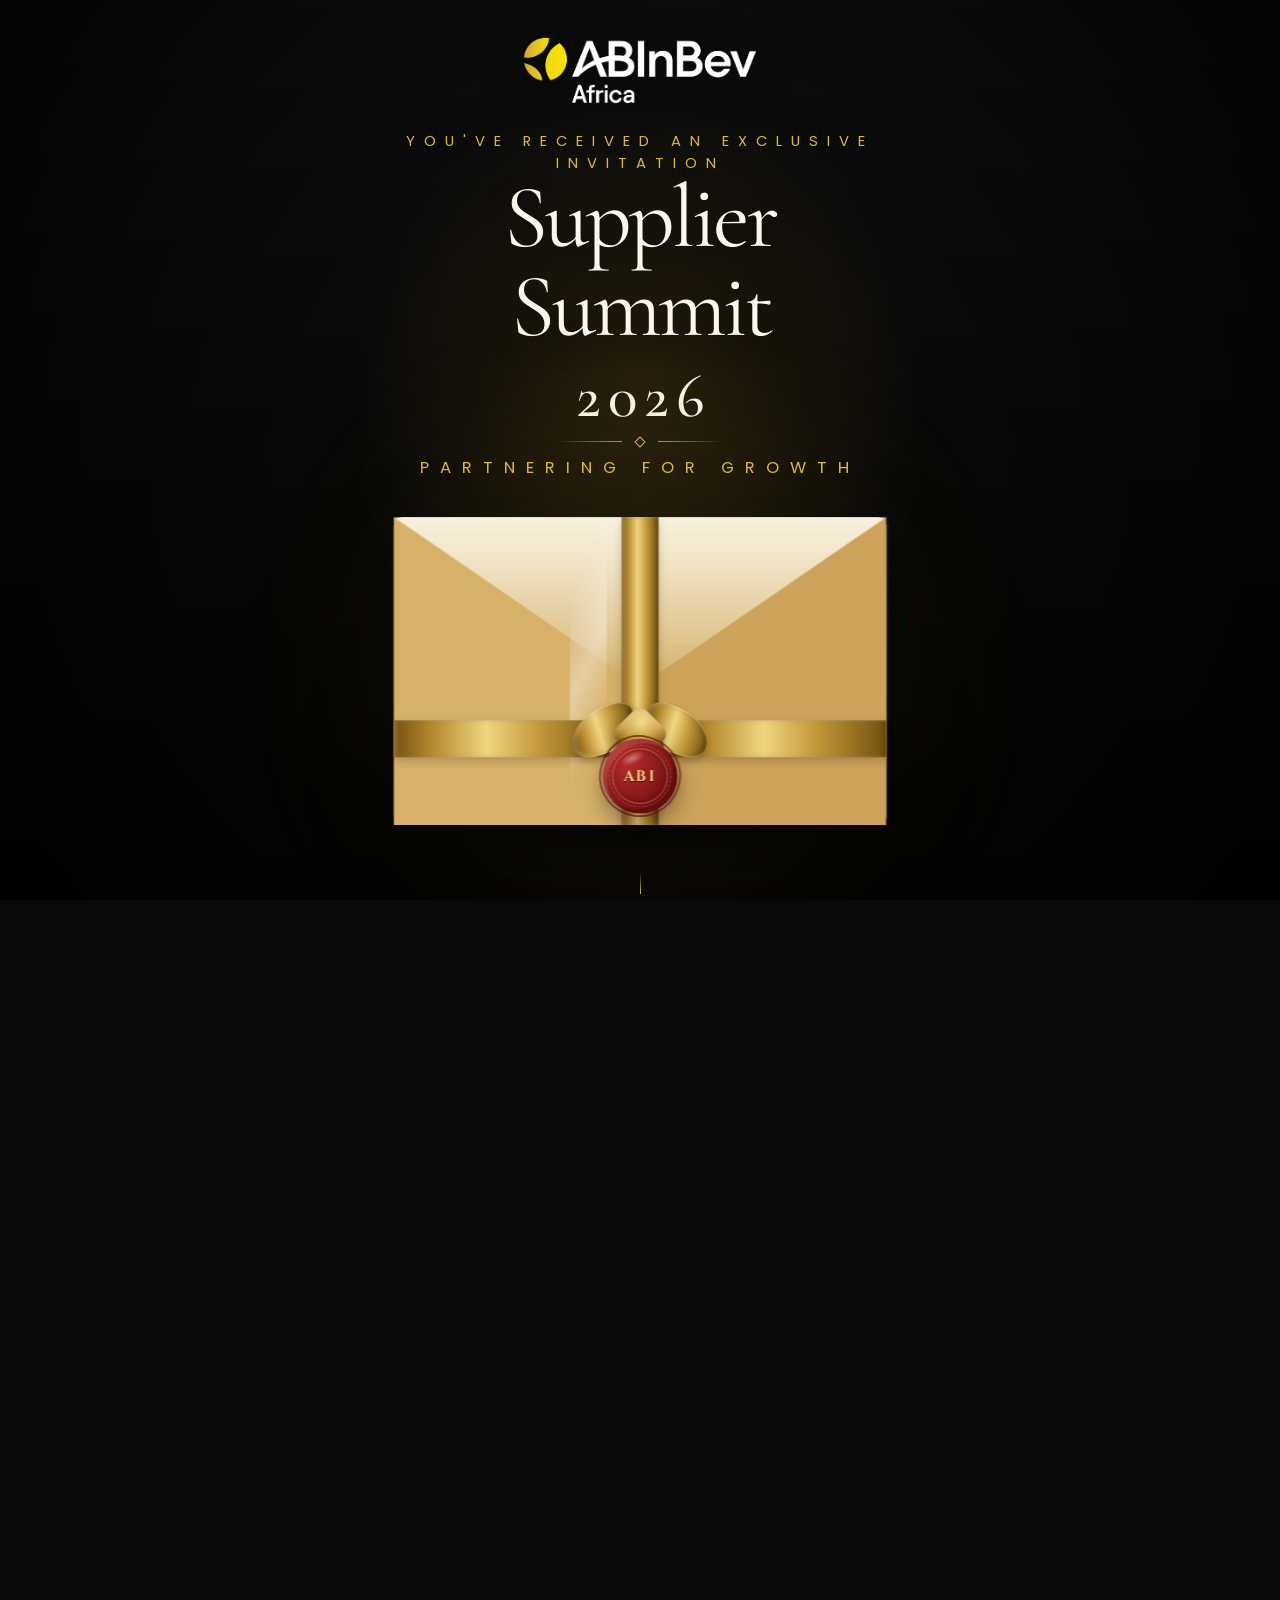
==== commit 168a6c8e: "Add files via upload" ====
--- a/index.html
+++ b/index.html
@@ -441,7 +441,117 @@
     </article>
 
 </div>
-
+<!-- COUNTDOWN -->
+
+<div class="countdown-container">
+
+    <div class="countdown-line"></div>
+
+    <p class="countdown-eyebrow">
+        Supplier Summit 2026
+    </p>
+
+    <h3 class="countdown-title">
+        We Look Forward to Welcoming You In
+    </h3>
+
+    <div
+        class="event-countdown"
+        id="eventCountdown"
+    >
+
+        <!-- DAYS -->
+
+        <div class="countdown-box">
+
+            <div class="flip-card">
+
+                <div
+                    class="flip-number"
+                    id="countdownDays"
+                >
+                    00
+                </div>
+
+            </div>
+
+            <small>Days</small>
+
+        </div>
+
+        <div class="countdown-dot">•</div>
+
+        <!-- HOURS -->
+
+        <div class="countdown-box">
+
+            <div class="flip-card">
+
+                <div
+                    class="flip-number"
+                    id="countdownHours"
+                >
+                    00
+                </div>
+
+            </div>
+
+            <small>Hours</small>
+
+        </div>
+
+        <div class="countdown-dot">•</div>
+
+        <!-- MINUTES -->
+
+        <div class="countdown-box">
+
+            <div class="flip-card">
+
+                <div
+                    class="flip-number"
+                    id="countdownMinutes"
+                >
+                    00
+                </div>
+
+            </div>
+
+            <small>Minutes</small>
+
+        </div>
+
+        <div class="countdown-dot">•</div>
+
+        <!-- SECONDS -->
+
+        <div class="countdown-box">
+
+            <div class="flip-card">
+
+                <div
+                    class="flip-number"
+                    id="countdownSeconds"
+                >
+                    00
+                </div>
+
+            </div>
+
+            <small>Seconds</small>
+
+        </div>
+
+    </div>
+
+    <p
+        class="countdown-message"
+        id="countdownMessage"
+    >
+        Until Supplier Summit 2026
+    </p>
+
+</div>
 </section>
 
 
